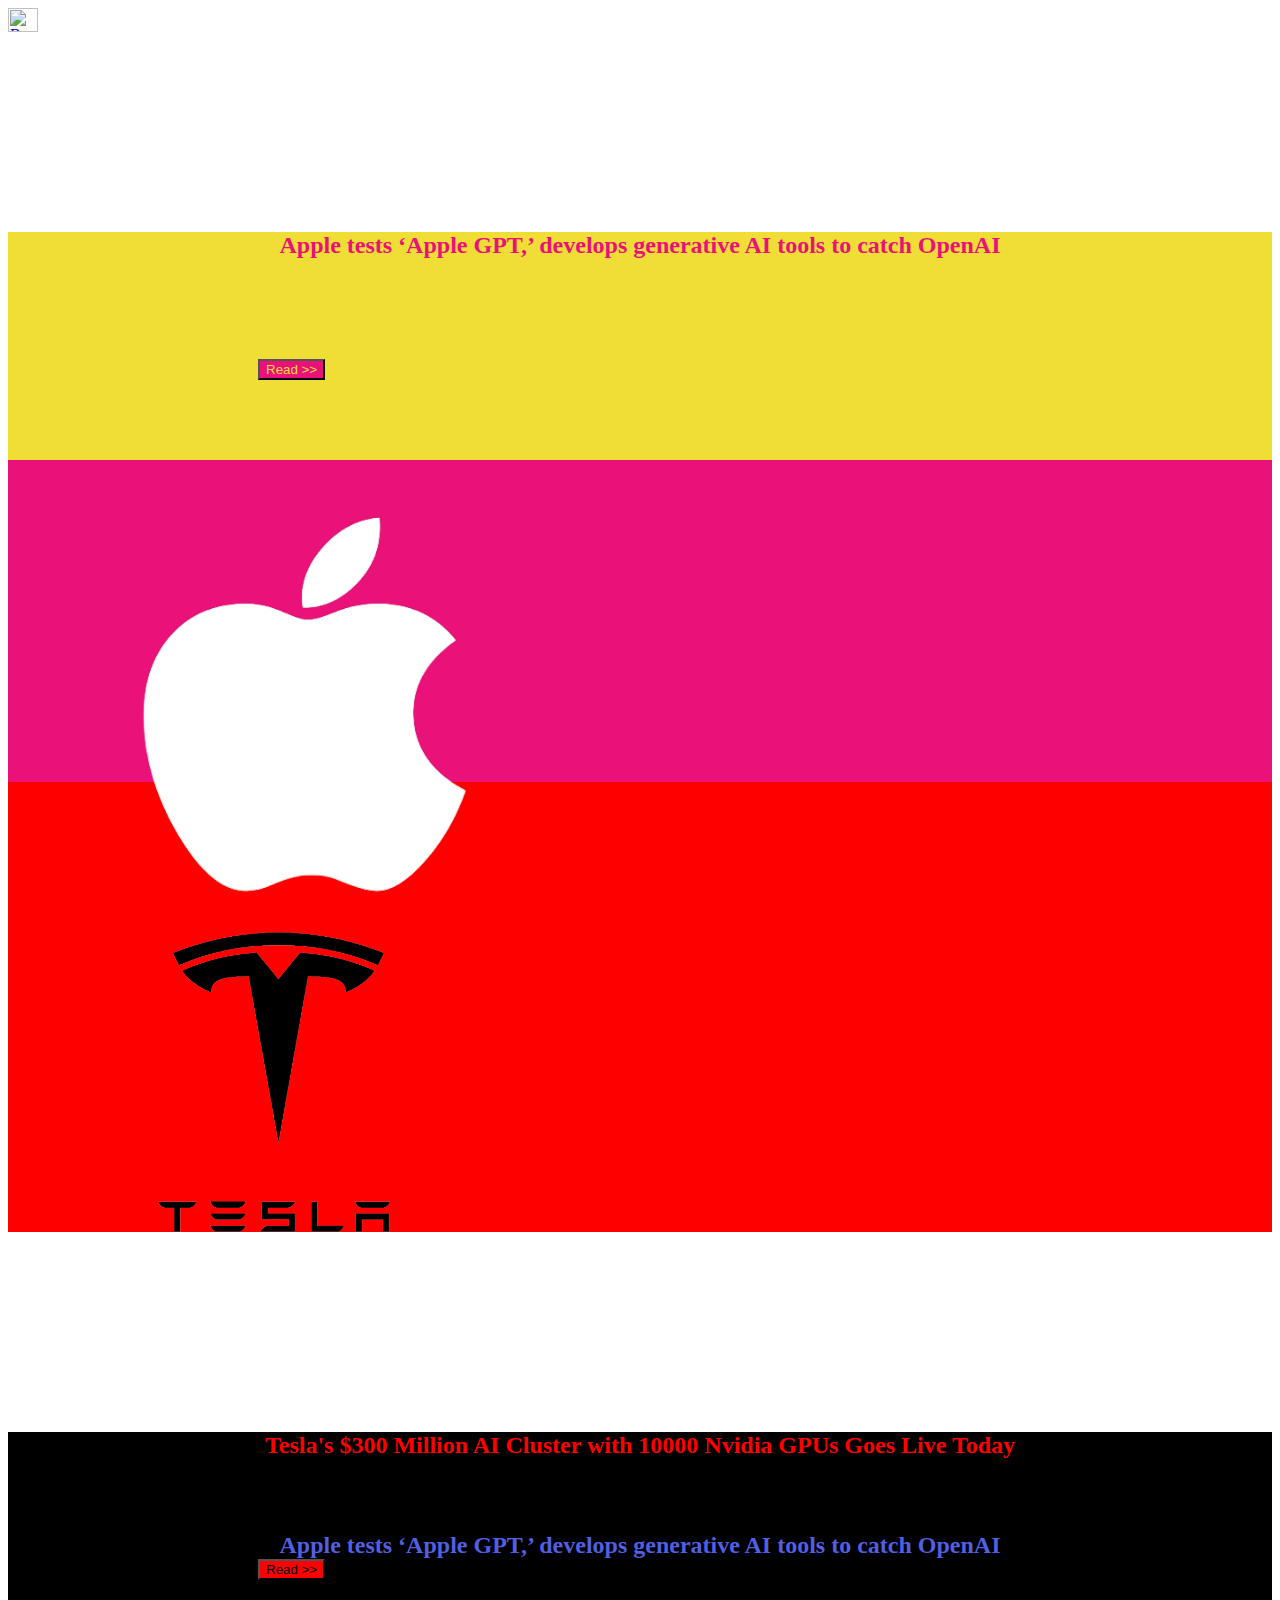
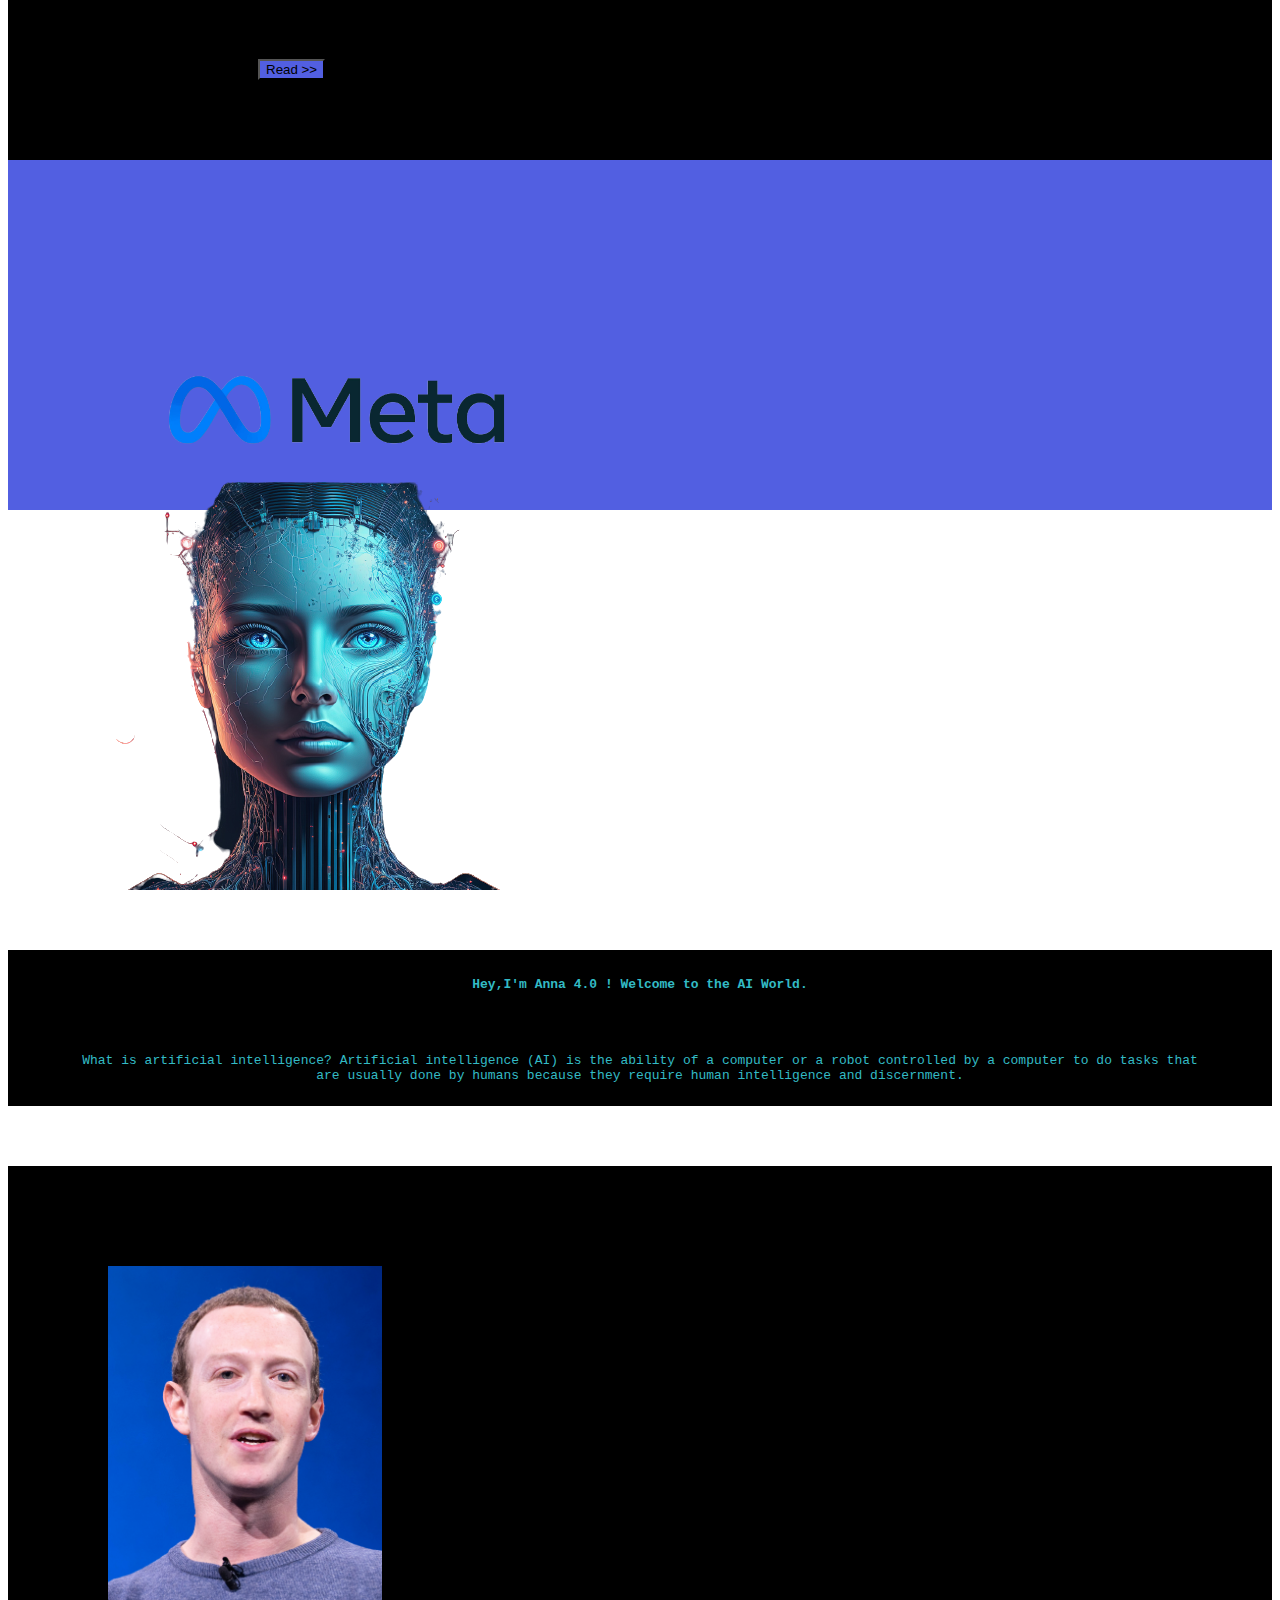
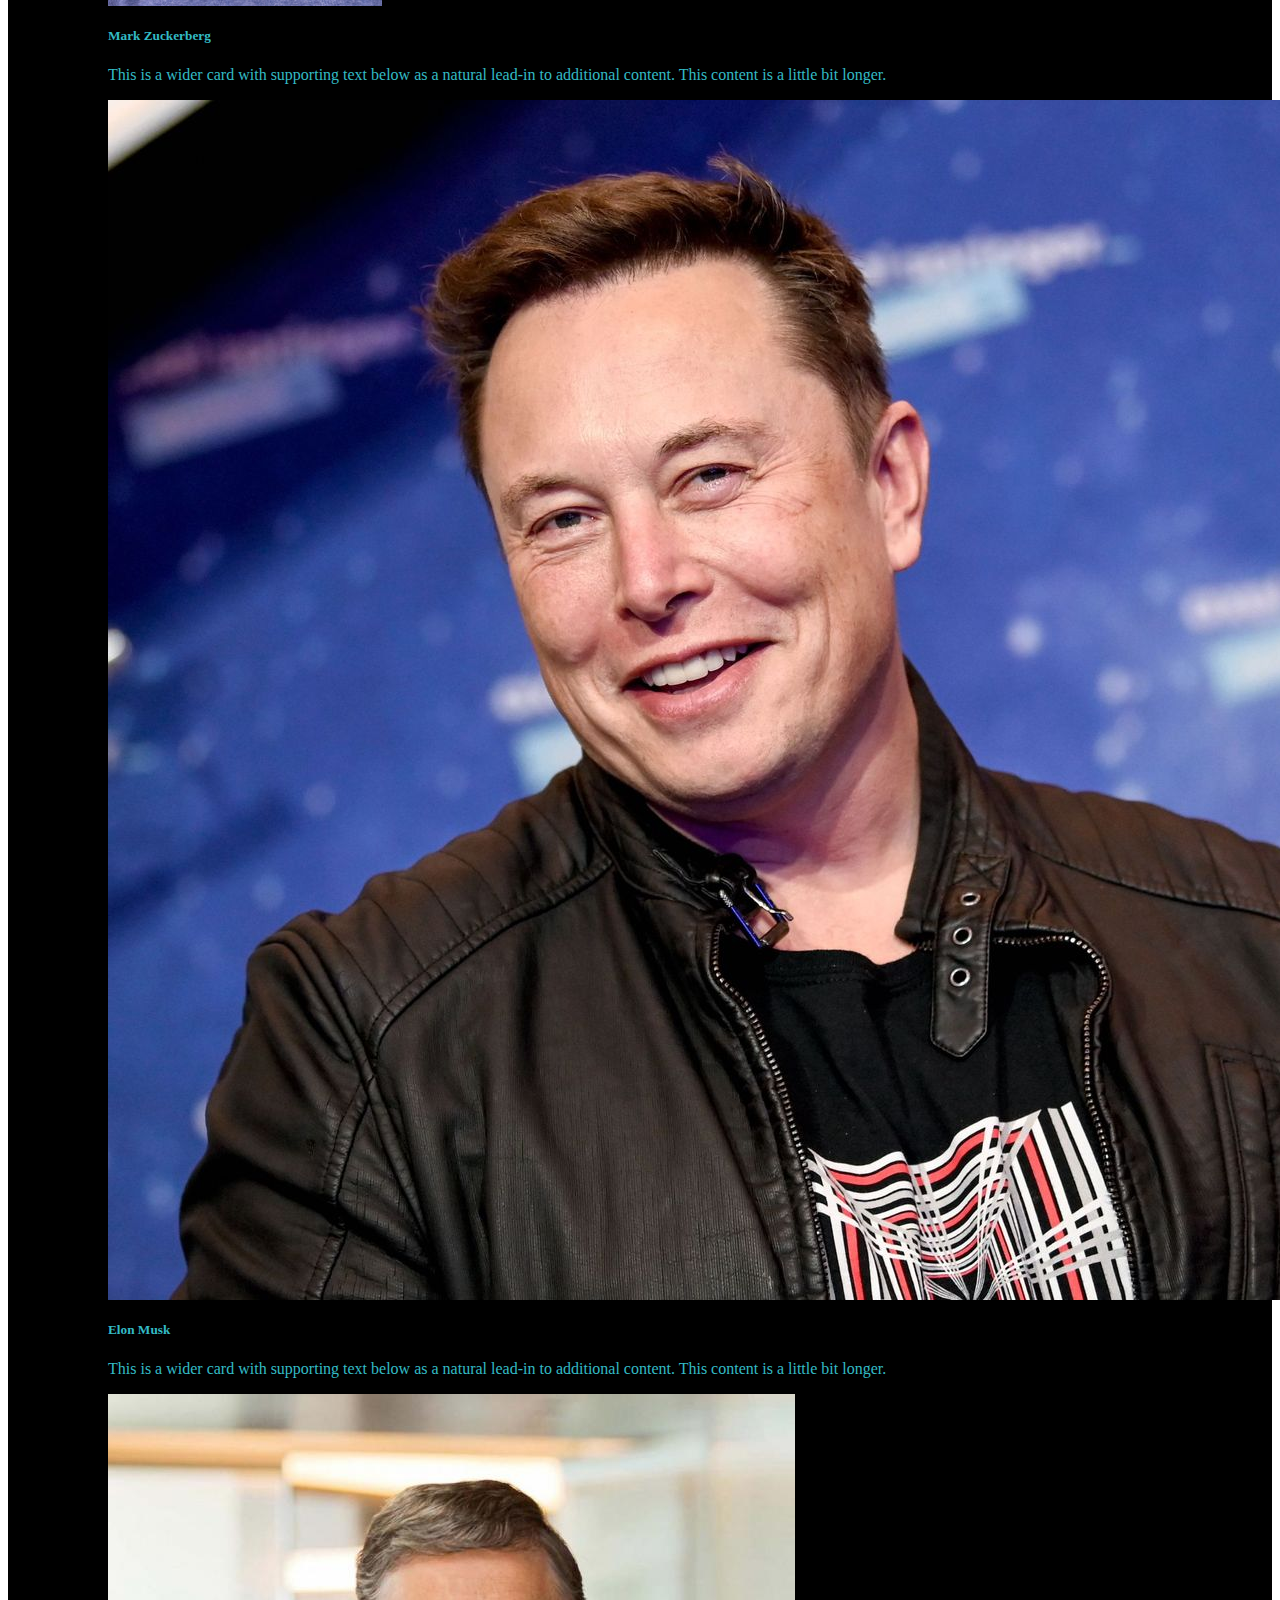
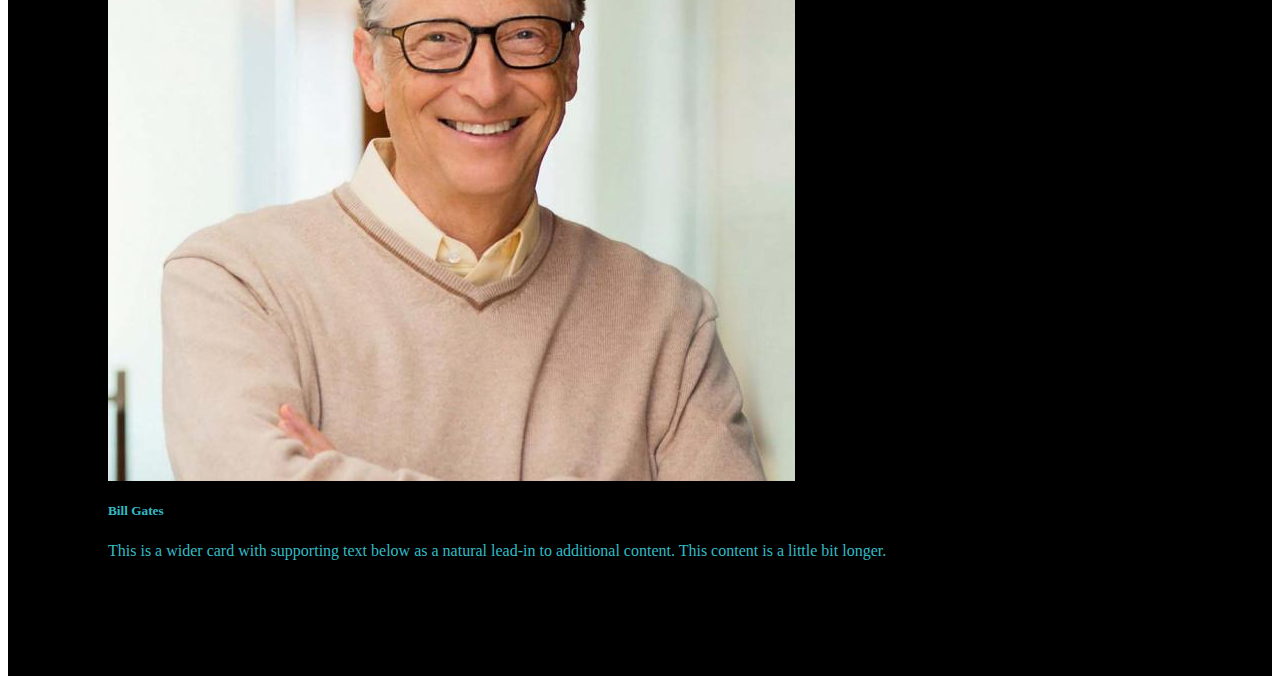
==== index.html @ 128a884c "first commit" ====
<html>
  <!-- Head Section -->
  <head>
    <meta charset="utf-8" />
    <meta name="viewport" content="width=device-width, initial-scale=1" />

    <link rel="stylesheet" href="index.css" />
    <!-- Bootstrap CDN -->
    <link
      href="https://cdn.jsdelivr.net/npm/bootstrap@5.3.1/dist/css/bootstrap.min.css"
      rel="stylesheet"
      integrity="sha384-4bw+/aepP/YC94hEpVNVgiZdgIC5+VKNBQNGCHeKRQN+PtmoHDEXuppvnDJzQIu9"
      crossorigin="anonymous"
    />

    <nav class="navbar bg-body-tertiary">
      <div class="container">
        <a class="navbar-brand" href="#">
          <img
            src="/docs/5.3/assets/brand/bootstrap-logo.svg"
            alt="Bootstrap"
            width="30"
            height="24"
          />
        </a>
      </div>
    </nav>
  </head>

  <!-- Body Section -->
  <body>
    <!-- <div class="container-fluid"> -->
    <div
      id="carouselExampleSlidesOnly"
      class="carousel slide"
      data-bs-ride="carousel"
    >
      <div class="carousel-inner">
        <div class="carousel-item active" data-bs-interval="2000">
          <div class="row main">
            <div class="col-6 main-1">
              <h2>
                Apple tests ‘Apple GPT,’ develops generative AI tools to catch
                OpenAI
              </h2>
              <button type="button" class="main-1-btn btn btn-lg">
                Read >>
              </button>
            </div>
            <div class="col-6 main-2">
              <img class="apple" src="img/apple.png" />
            </div>
          </div>
        </div>
        <div class="carousel-item" data-bs-interval="2000">
          <div class="row main">
            <div class="col-6 main2-1">
              <img class="tesla" src="img/tesla.png" />
            </div>
            <div class="col-6 main2-2">
              <h2>
                Tesla's $300 Million AI Cluster with 10000 Nvidia GPUs Goes Live
                Today
              </h2>
              <button type="button" class="main-1-btn btn btn-lg">
                Read >>
              </button>
            </div>
          </div>
        </div>

        <div class="carousel-item" data-bs-interval="2000">
          <div class="row main">
            <div class="col-6 main3-1">
              <h2>
                Apple tests ‘Apple GPT,’ develops generative AI tools to catch
                OpenAI
              </h2>
              <button type="button" class="main-1-btn btn btn-lg">
                Read >>
              </button>
            </div>
            <div class="col-6 main3-2">
              <img class="meta" src="img/meta.png" />
            </div>
          </div>
        </div>
      </div>
    </div>
    <!-- </div> -->

    <section class="sec2">
      <div class="row">
        <div class="col-6">
          <img src="img/ai.png" />
        </div>
        <div style="background-color: black; color: #33bbc5" class="col-6">
          <div class="sec-2-lines">
            <h4>Hey,I'm Anna 4.0 ! Welcome to the AI World.</h4>
            <br /><br />
            <p>
              What is artificial intelligence? Artificial intelligence (AI) is
              the ability of a computer or a robot controlled by a computer to
              do tasks that are usually done by humans because they require
              human intelligence and discernment.
            </p>
          </div>
        </div>
      </div>
    </section>

    <section class="sec3">
      <div class="row row-cols-1 row-cols-md-3 g-4">
        <div class="col">
          <div
            style="background-color: black; color: #33bbc5"
            class="card h-100"
          >
            <img
              height="340px"
              src="img/mark.jpg"
              class="card-img-top"
              alt="..."
            />
            <div class="card-body">
              <h5 class="card-title">Mark Zuckerberg</h5>
              <p class="card-text">
                This is a wider card with supporting text below as a natural
                lead-in to additional content. This content is a little bit
                longer.
              </p>
            </div>
          </div>
        </div>
        <div class="col">
          <div
            style="background-color: black; color: #33bbc5"
            class="card h-100"
          >
            <img src="img/elon.jpg" class="card-img-top" alt="..." />
            <div class="card-body">
              <h5 class="card-title">Elon Musk</h5>
              <p class="card-text">
                This is a wider card with supporting text below as a natural
                lead-in to additional content. This content is a little bit
                longer.
              </p>
            </div>
          </div>
        </div>
        <div class="col">
          <div
            style="background-color: black; color: #33bbc5"
            class="card h-100"
          >
            <img src="img/bill.jpg" class="card-img-top" alt="..." />
            <div class="card-body">
              <h5 class="card-title">Bill Gates</h5>
              <p class="card-text">
                This is a wider card with supporting text below as a natural
                lead-in to additional content. This content is a little bit
                longer.
              </p>
            </div>
          </div>
        </div>
      </div>
    </section>

    <!-- Bootstrap CDN -->
    <script
      src="https://cdn.jsdelivr.net/npm/bootstrap@5.3.1/dist/js/bootstrap.bundle.min.js"
      integrity="sha384-HwwvtgBNo3bZJJLYd8oVXjrBZt8cqVSpeBNS5n7C8IVInixGAoxmnlMuBnhbgrkm"
      crossorigin="anonymous"
    ></script>
  </body>
</html>
---- index.css ----
.main {
  height: 550px;
}
.main-1 {
  background-color: #f0de36;
  color: #ea1179;
}
.main-1 h2 {
  text-align: center;
  margin-top: 200px;
}

.main-2 {
  background-color: #ea1179;
}
.apple {
  height: 400px;
  margin-left: 50px;
  margin-top: 50px;
}
.main-1 button {
  margin: 80px 250px;
  background-color: #ea1179;
  color: #f0de36;
}

.main2-1 {
  background-color: #fe0000;
}
.main2-2 h2 {
  text-align: center;
  margin-top: 200px;
  color: #fe0000;
}

.main2-2 {
  background-color: #000000;
}
.tesla {
  height: 300px;
  margin-left: 150px;
  margin-top: 150px;
}
.main2-2 button {
  margin: 80px 250px;
  background-color: #fe0000;
  color: #000000;
}

/* carousel 3 */

.main3-1 {
  background-color: #000000;
}
.main3-1 h2 {
  text-align: center;
  margin-top: 200px;
  color: #525fe1;
}

.main3-2 {
  background-color: #525fe1;
}
.meta {
  height: 200px;
  margin-left: 150px;
  margin-top: 150px;
}
.main3-1 button {
  margin: 80px 250px;
  background-color: #525fe1;
  color: #000000;
}
.sec-2-lines {
  font-size: 502x;
  margin: 60px;
  padding: 10px;
  text-align: center;
  font-family: monospace;
}

.sec3 {
  background-color: black;

  padding: 100px;
}
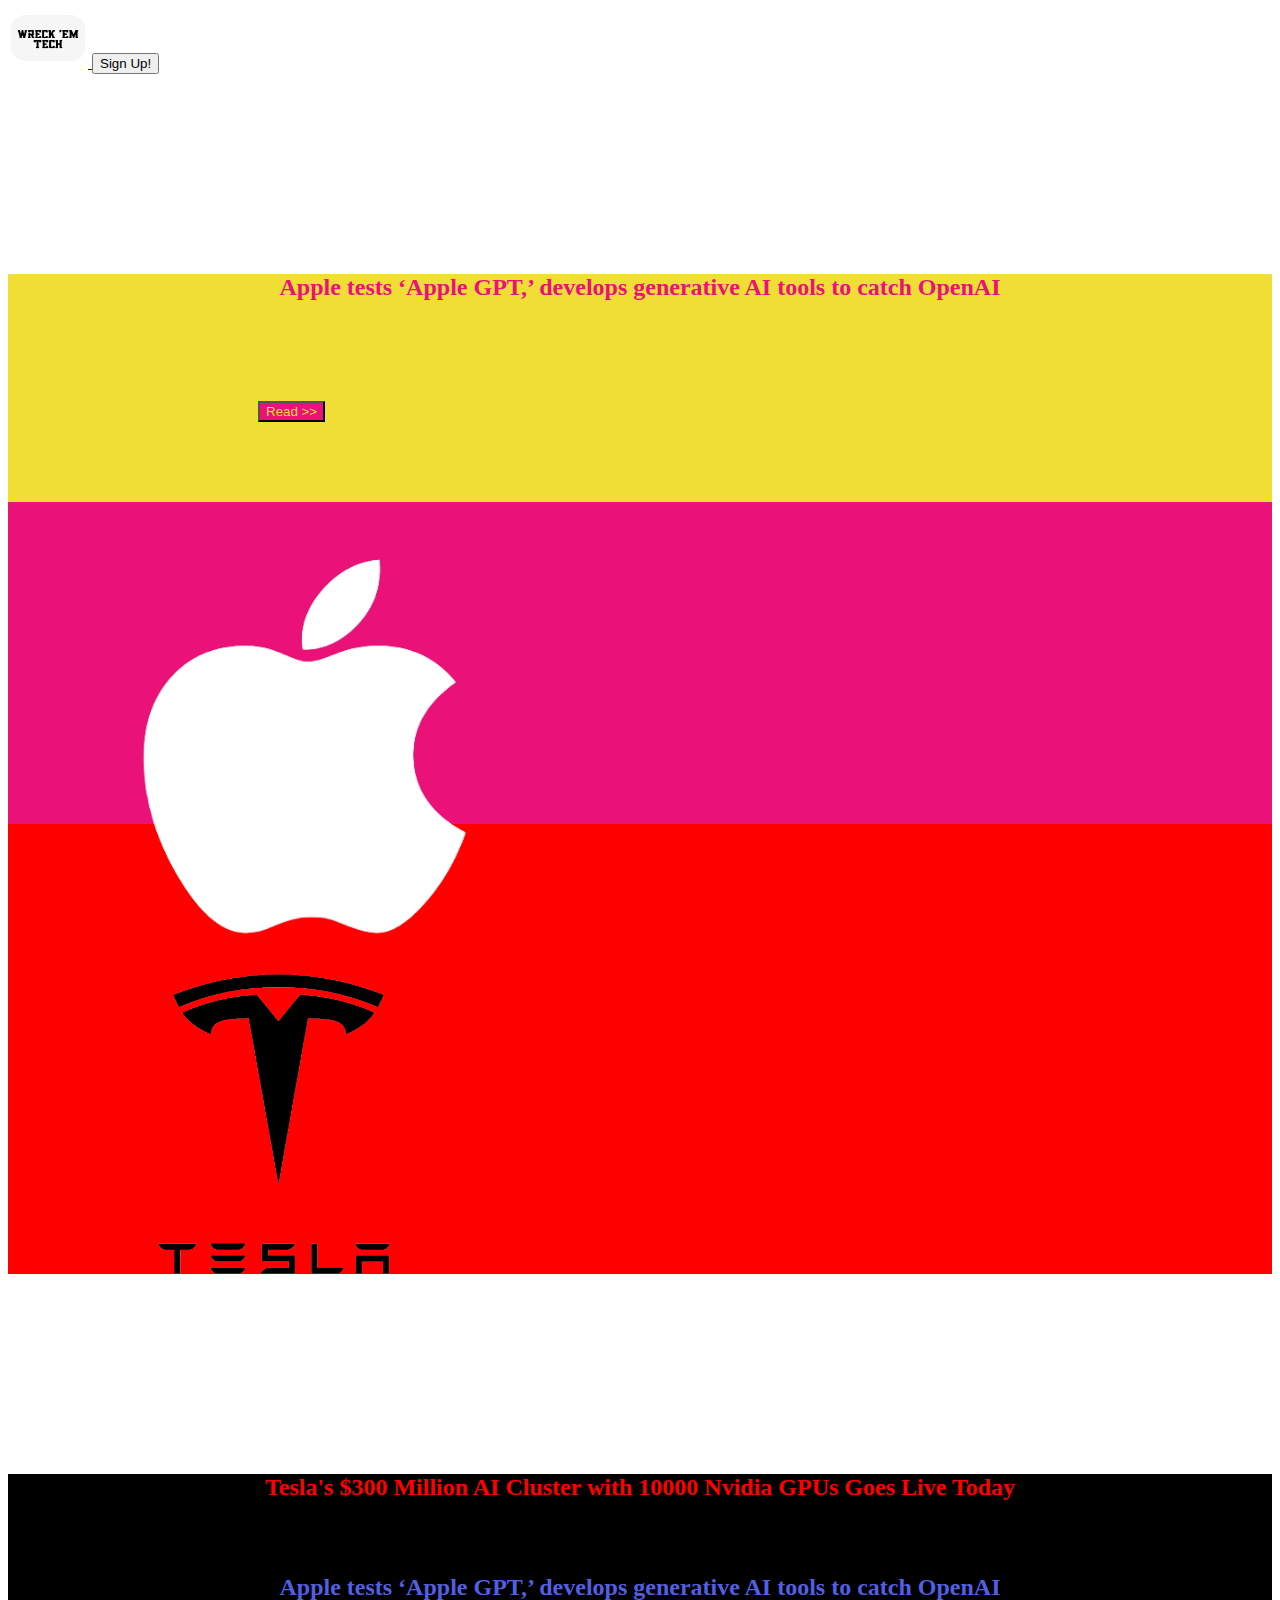
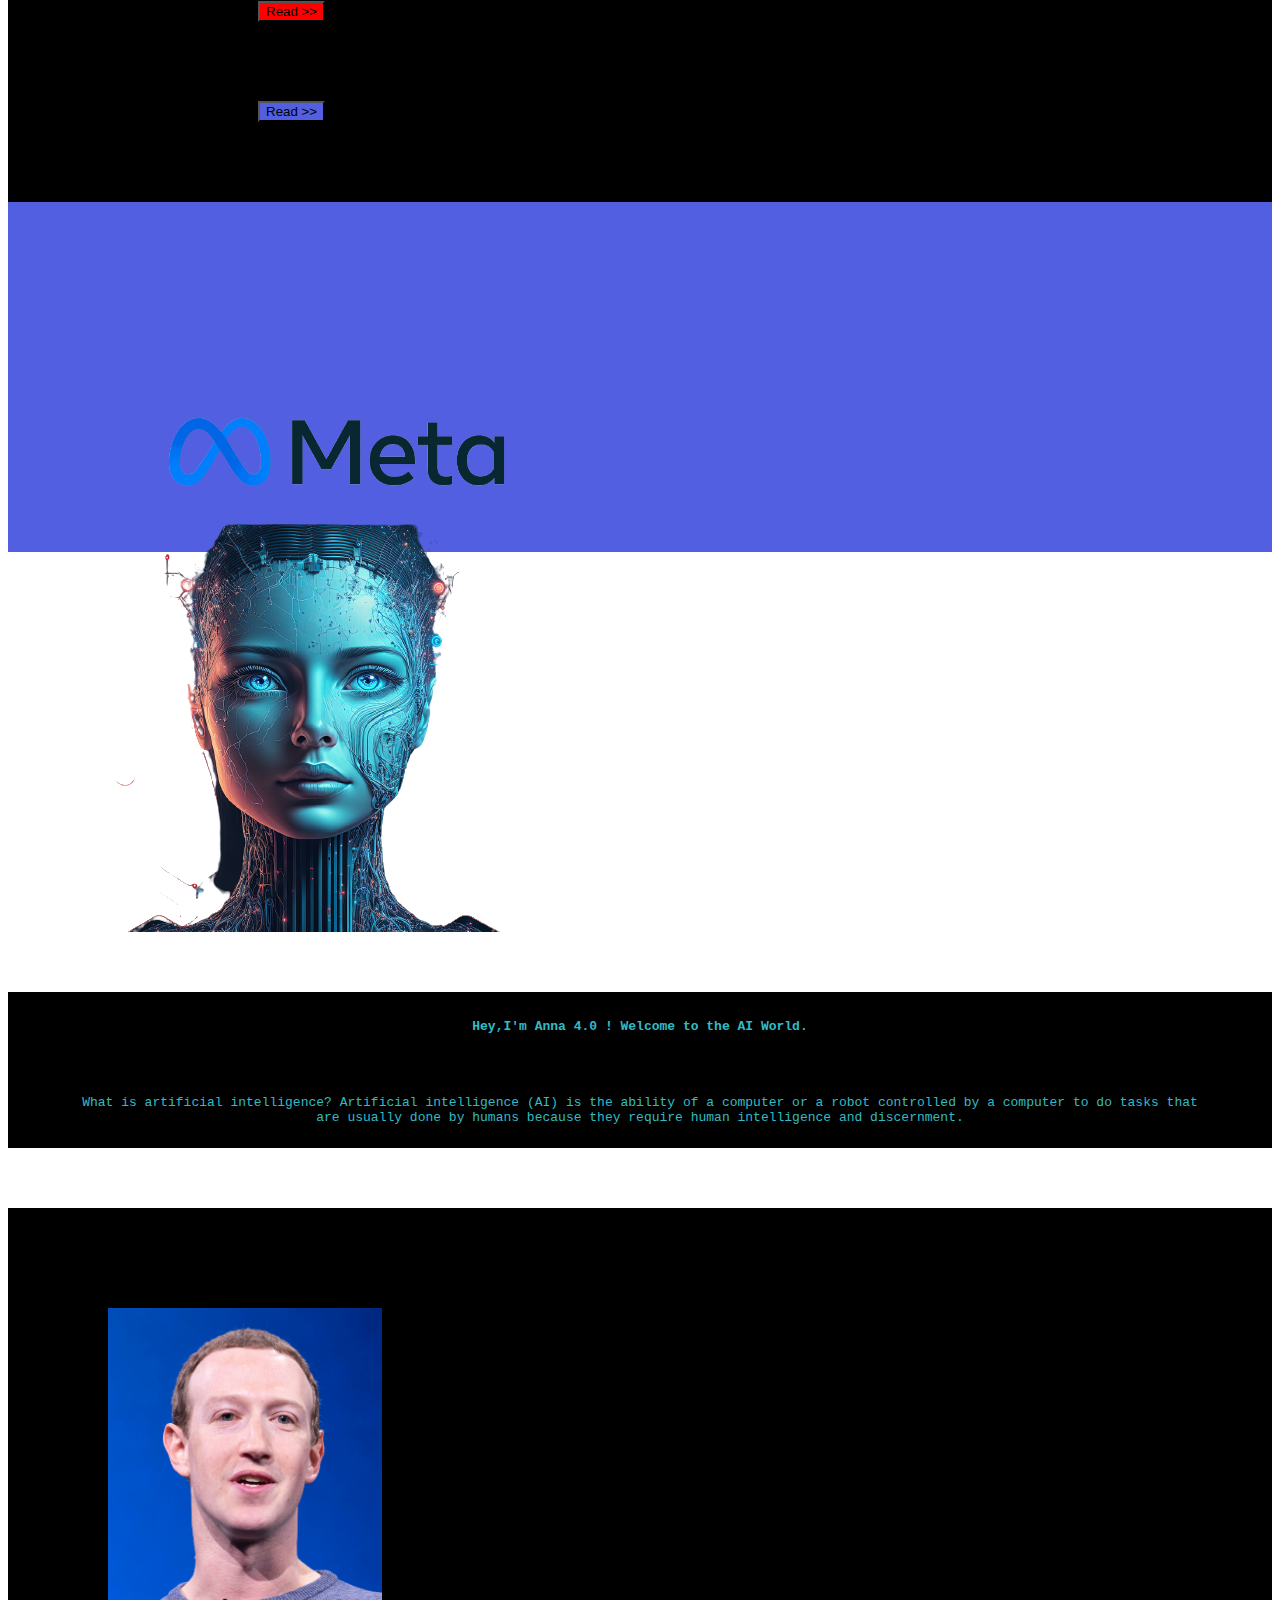
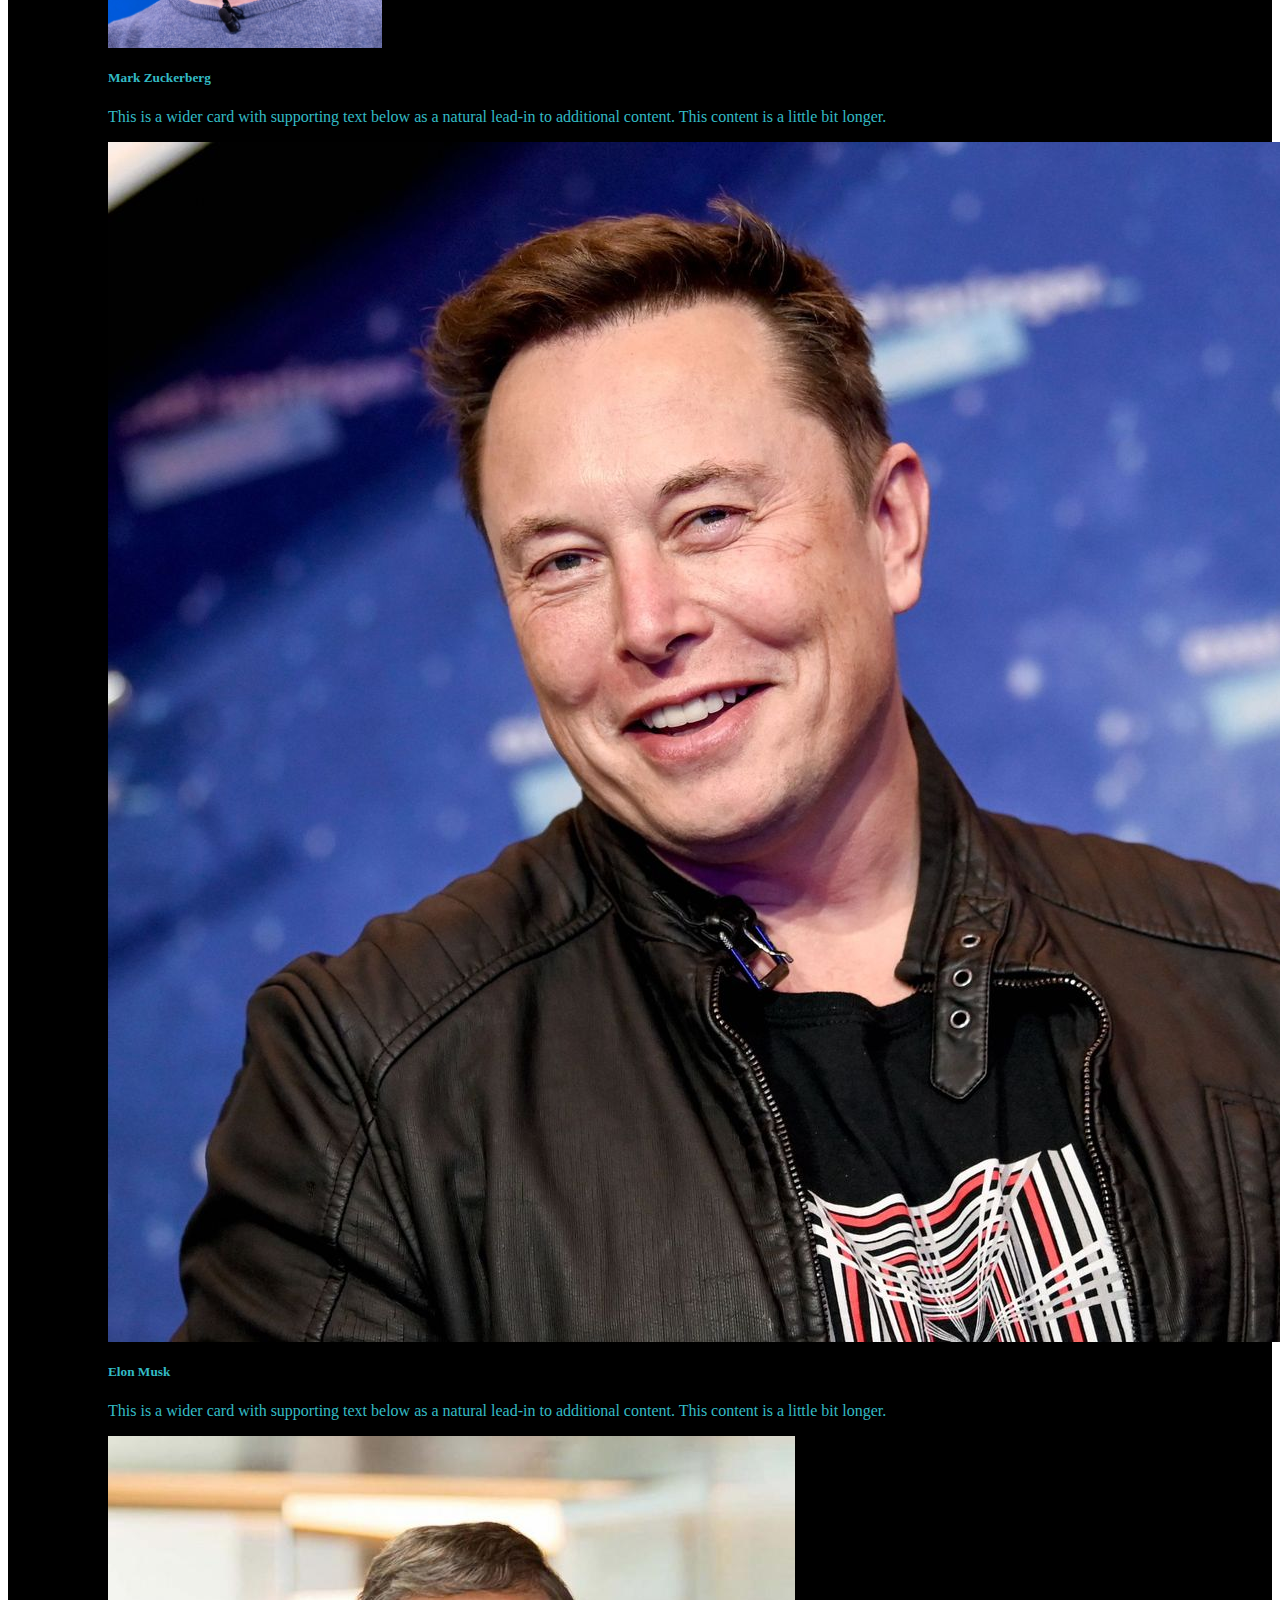
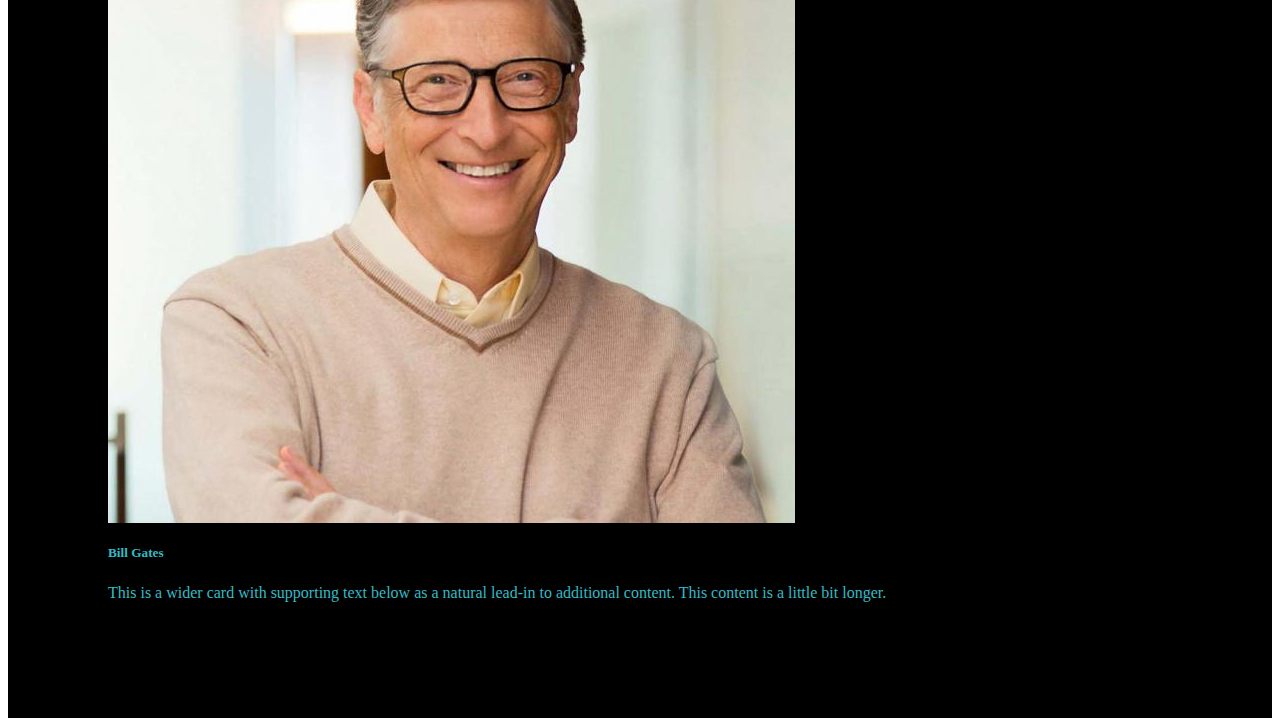
==== commit 0a986acb: "logo added" ====
--- a/index.html
+++ b/index.html
@@ -16,13 +16,9 @@
     <nav class="navbar bg-body-tertiary">
       <div class="container">
         <a class="navbar-brand" href="#">
-          <img
-            src="/docs/5.3/assets/brand/bootstrap-logo.svg"
-            alt="Bootstrap"
-            width="30"
-            height="24"
-          />
+          <img src="img/logo.png" alt="Bootstrap" width="80px" height="60px" />
         </a>
+        <button type="button" class="btn btn-outline-dark"">Sign Up!</button>
       </div>
     </nav>
   </head>
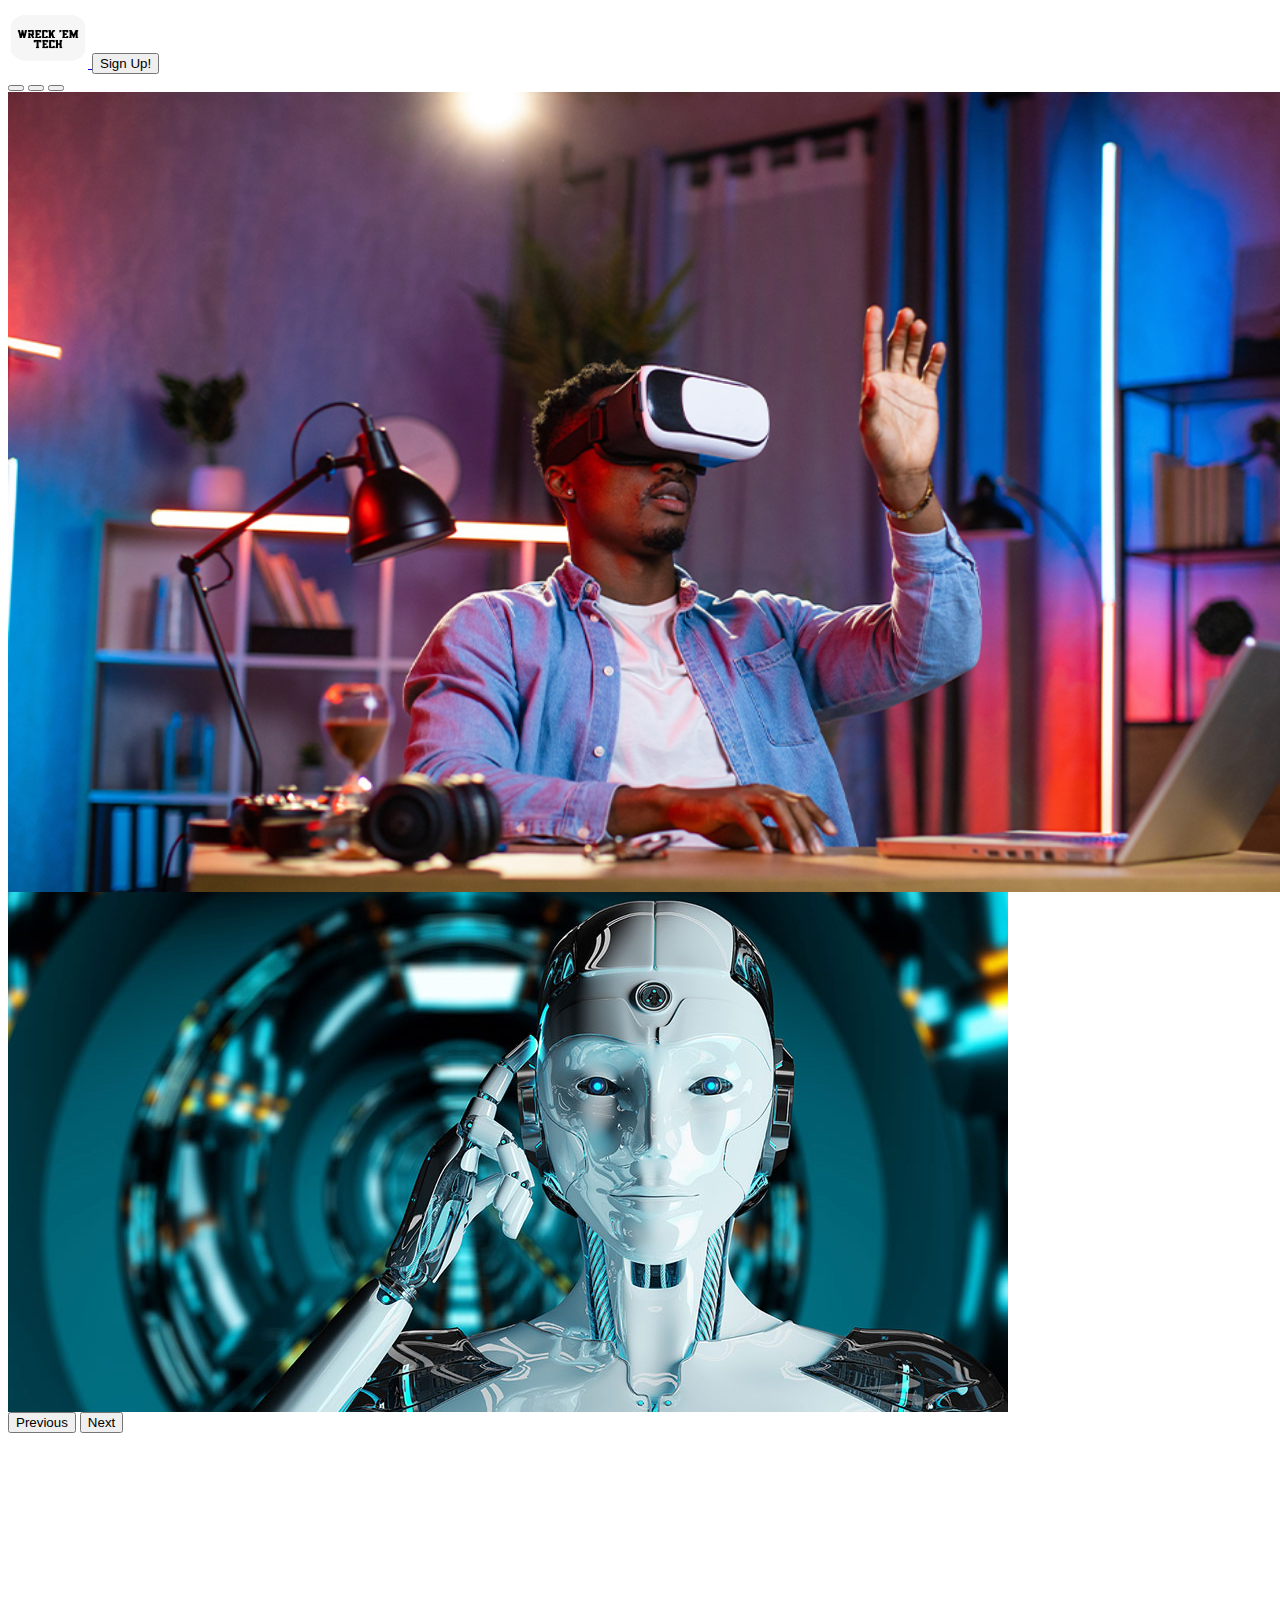
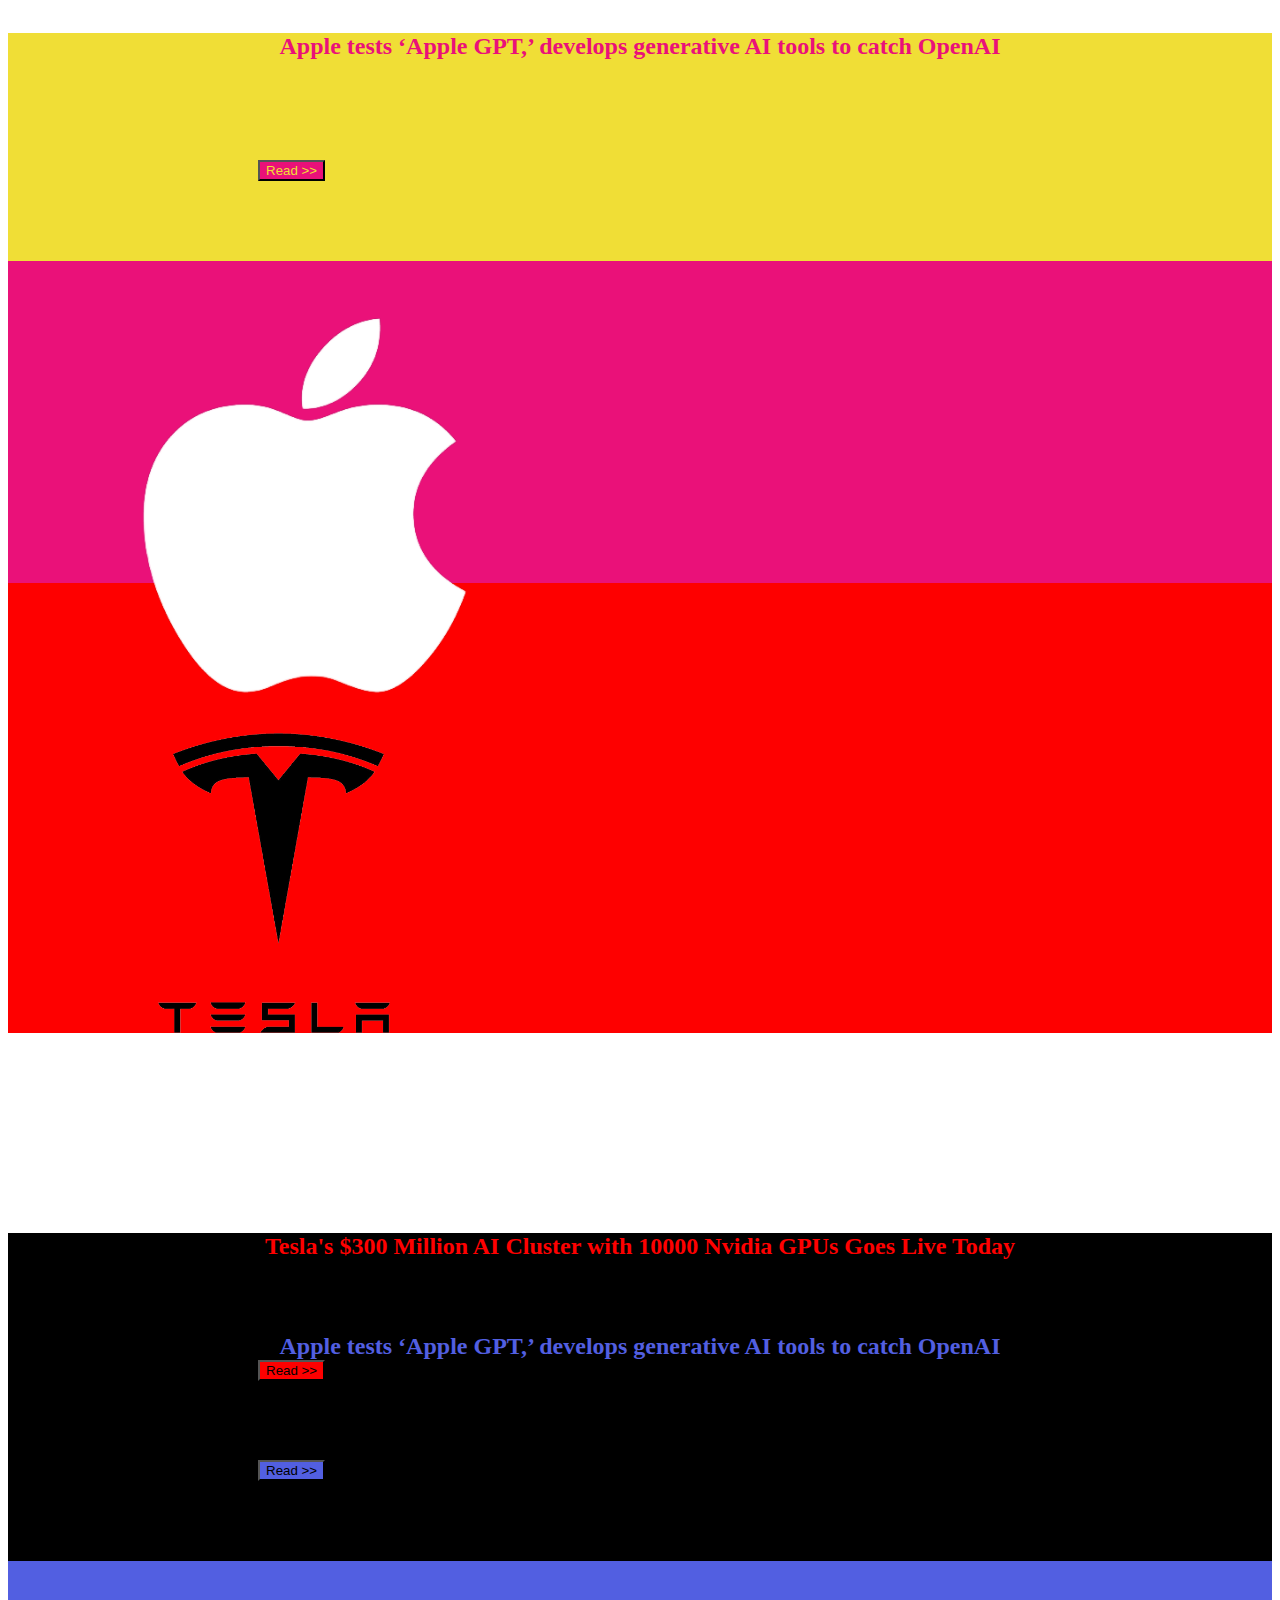
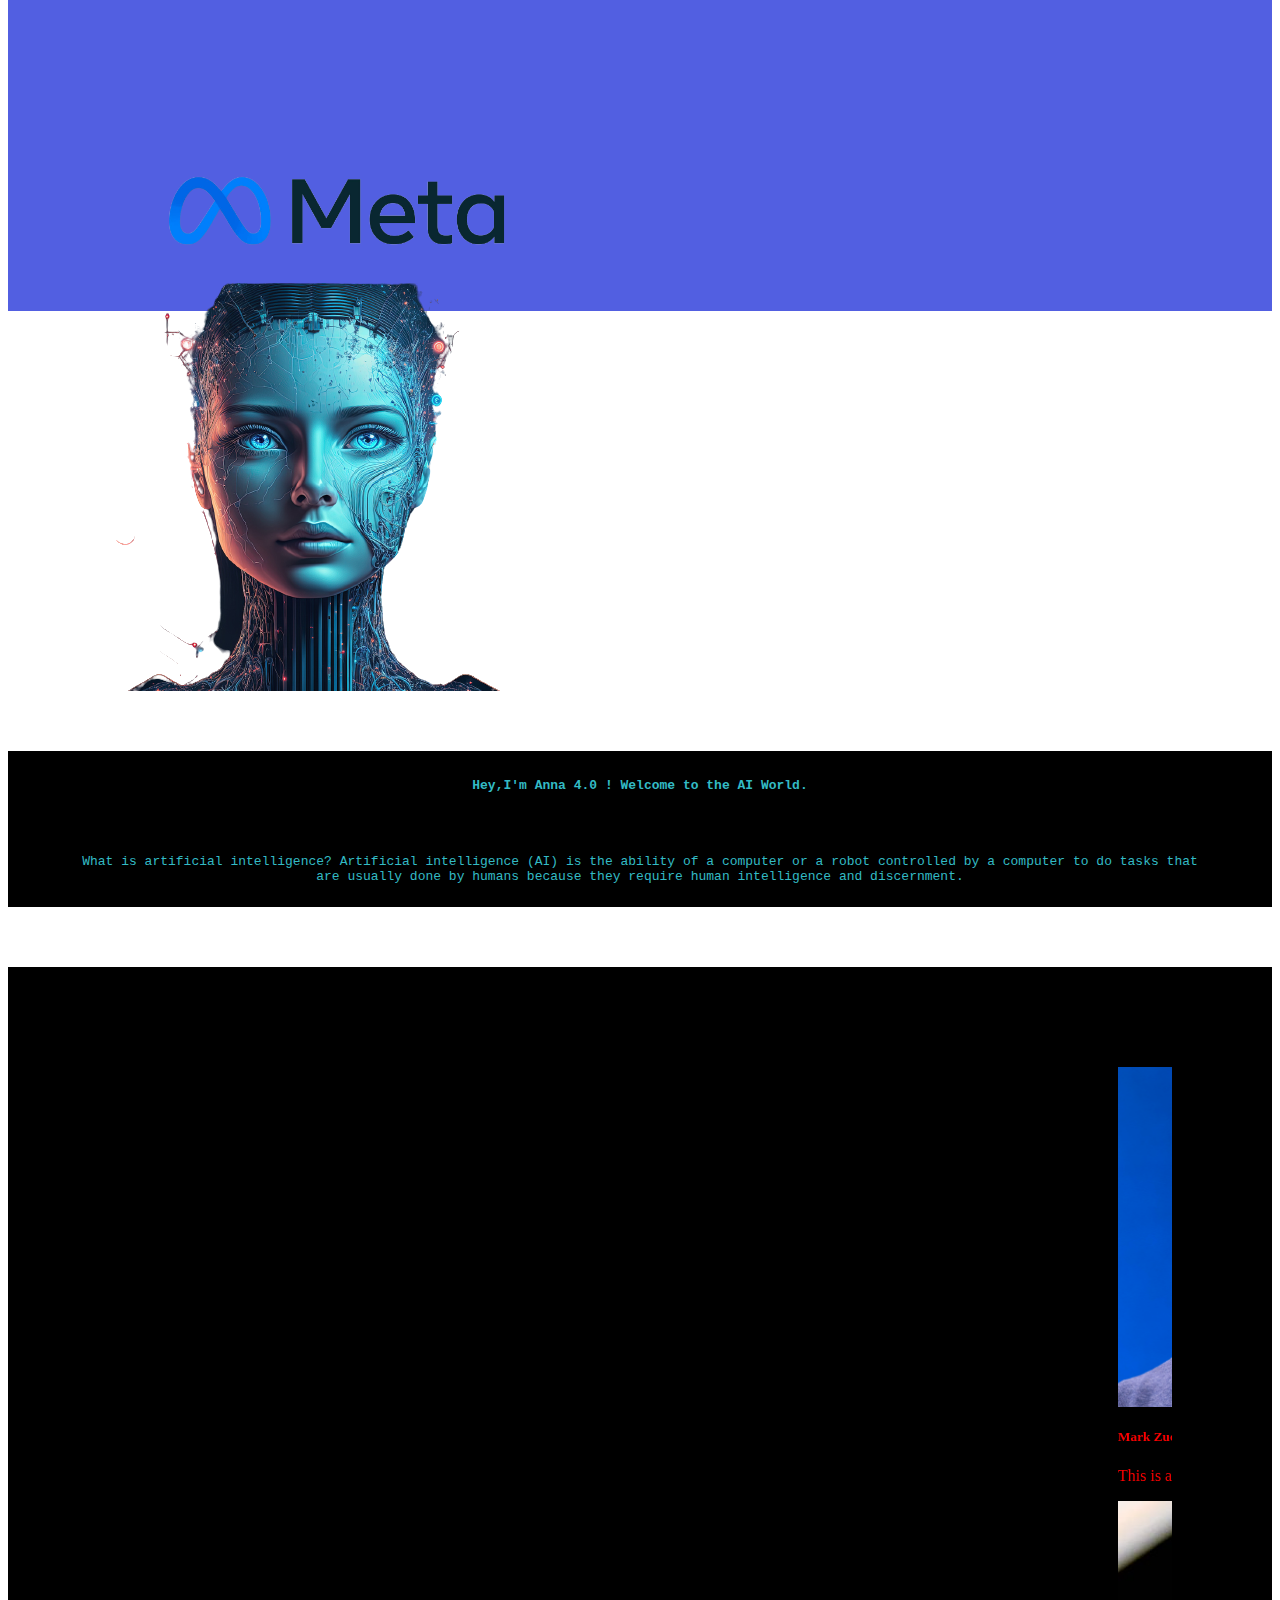
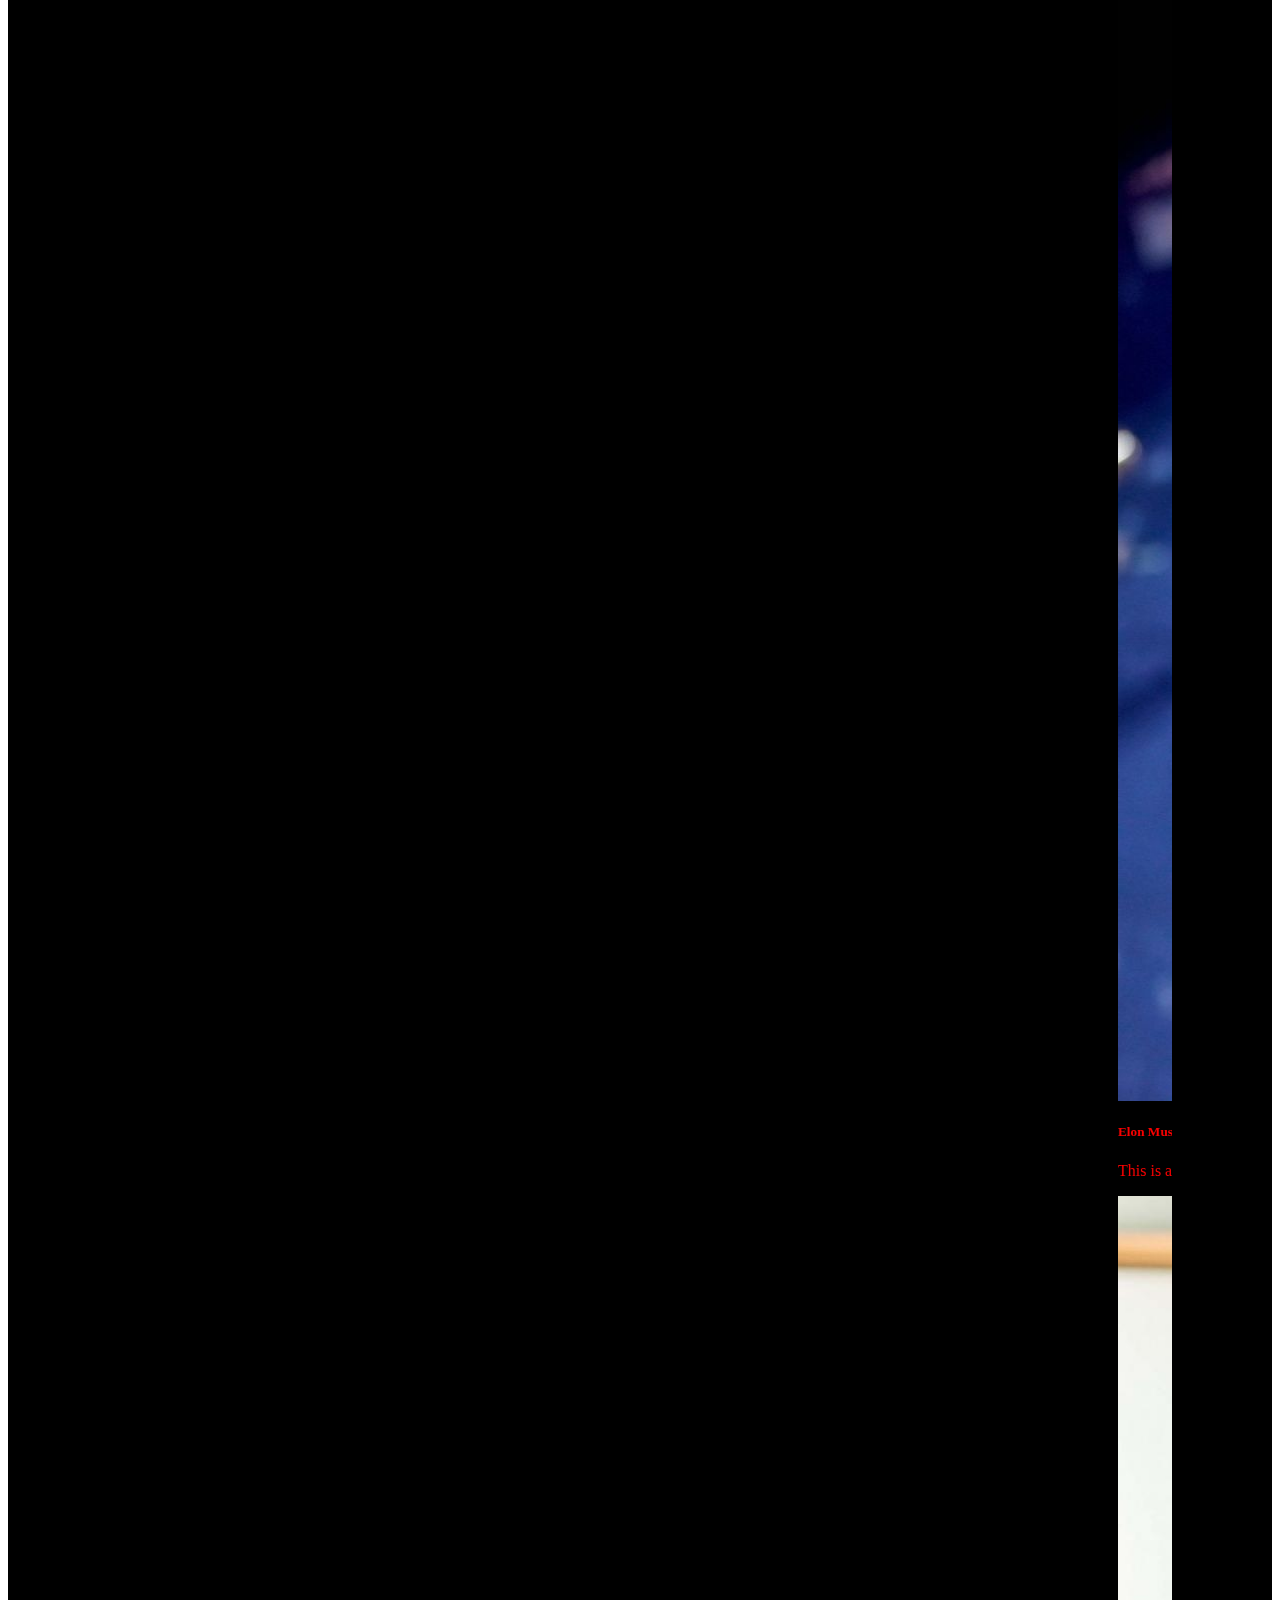
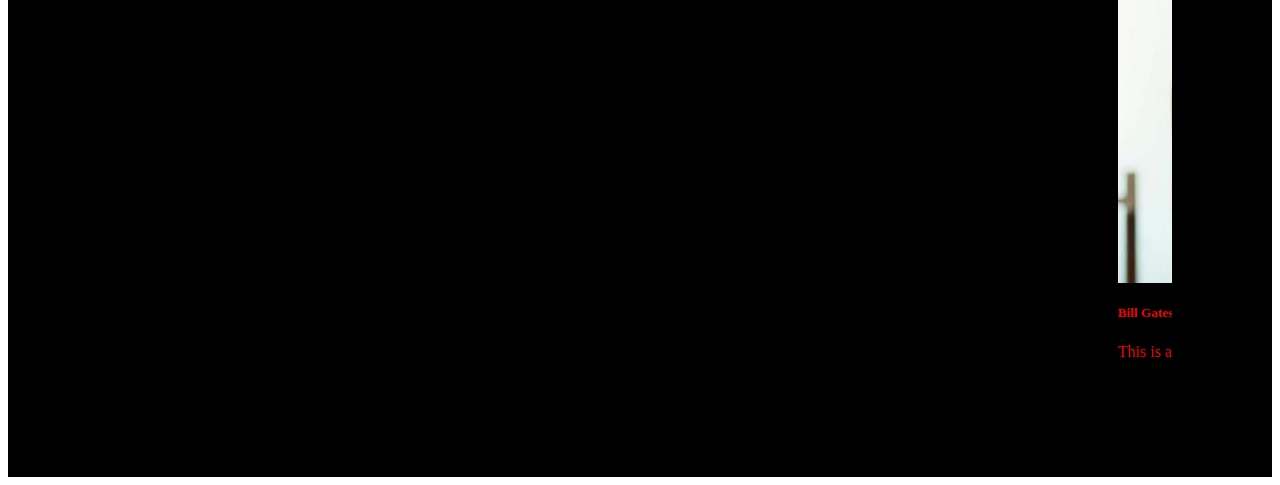
==== commit 42b475d2: "home" ====
--- a/index.html
+++ b/index.html
@@ -25,14 +25,40 @@
 
   <!-- Body Section -->
   <body>
-    <!-- <div class="container-fluid"> -->
+  
+    <div id="carouselExampleIndicators" class="carousel slide">
+        <div class="carousel-indicators">
+          <button type="button" data-bs-target="#carouselExampleIndicators" data-bs-slide-to="0" class="active" aria-current="true" aria-label="Slide 1"></button>
+          <button type="button" data-bs-target="#carouselExampleIndicators" data-bs-slide-to="1" aria-label="Slide 2"></button>
+          <button type="button" data-bs-target="#carouselExampleIndicators" data-bs-slide-to="2" aria-label="Slide 3"></button>
+        </div>
+        <div class="carousel-inner">
+          <div class="carousel-item active">
+            <img src="img/vrog.jpg" height="800px" class="d-block w-100" alt="...">
+          </div>
+          <div class="carousel-item">
+            <img src="img/rob2.jpg" class="d-block w-100" alt="...">
+          </div>
+          
+        </div>
+        <button class="carousel-control-prev" type="button" data-bs-target="#carouselExampleIndicators" data-bs-slide="prev">
+          <span class="carousel-control-prev-icon" aria-hidden="true"></span>
+          <span class="visually-hidden">Previous</span>
+        </button>
+        <button class="carousel-control-next" type="button" data-bs-target="#carouselExampleIndicators" data-bs-slide="next">
+          <span class="carousel-control-next-icon" aria-hidden="true"></span>
+          <span class="visually-hidden">Next</span>
+        </button>
+      </div>
+
+
     <div
       id="carouselExampleSlidesOnly"
       class="carousel slide"
       data-bs-ride="carousel"
     >
       <div class="carousel-inner">
-        <div class="carousel-item active" data-bs-interval="2000">
+        <div class="carousel-item " data-bs-interval="2000">
           <div class="row main">
             <div class="col-6 main-1">
               <h2>
@@ -65,7 +91,7 @@
           </div>
         </div>
 
-        <div class="carousel-item" data-bs-interval="2000">
+        <div class="carousel-item active" data-bs-interval="2000">
           <div class="row main">
             <div class="col-6 main3-1">
               <h2>
@@ -106,10 +132,12 @@
     </section>
 
     <section class="sec3">
+        <marquee>
       <div class="row row-cols-1 row-cols-md-3 g-4">
+     
         <div class="col">
           <div
-            style="background-color: black; color: #33bbc5"
+            style="background-color: black; color: #fe0000"
             class="card h-100"
           >
             <img
@@ -130,7 +158,7 @@
         </div>
         <div class="col">
           <div
-            style="background-color: black; color: #33bbc5"
+            style="background-color: black; color: #fe0000"
             class="card h-100"
           >
             <img src="img/elon.jpg" class="card-img-top" alt="..." />
@@ -146,7 +174,7 @@
         </div>
         <div class="col">
           <div
-            style="background-color: black; color: #33bbc5"
+            style="background-color: black; color: #fe0000"
             class="card h-100"
           >
             <img src="img/bill.jpg" class="card-img-top" alt="..." />
@@ -159,8 +187,20 @@
               </p>
             </div>
           </div>
-        </div>
-      </div>
+       
+        </div>
+    
+      </div>
+    </marquee>
+    </section>
+
+
+    <section class="mid">
+
+      <div class="row">
+
+      </div>  
+
     </section>
 
     <!-- Bootstrap CDN -->
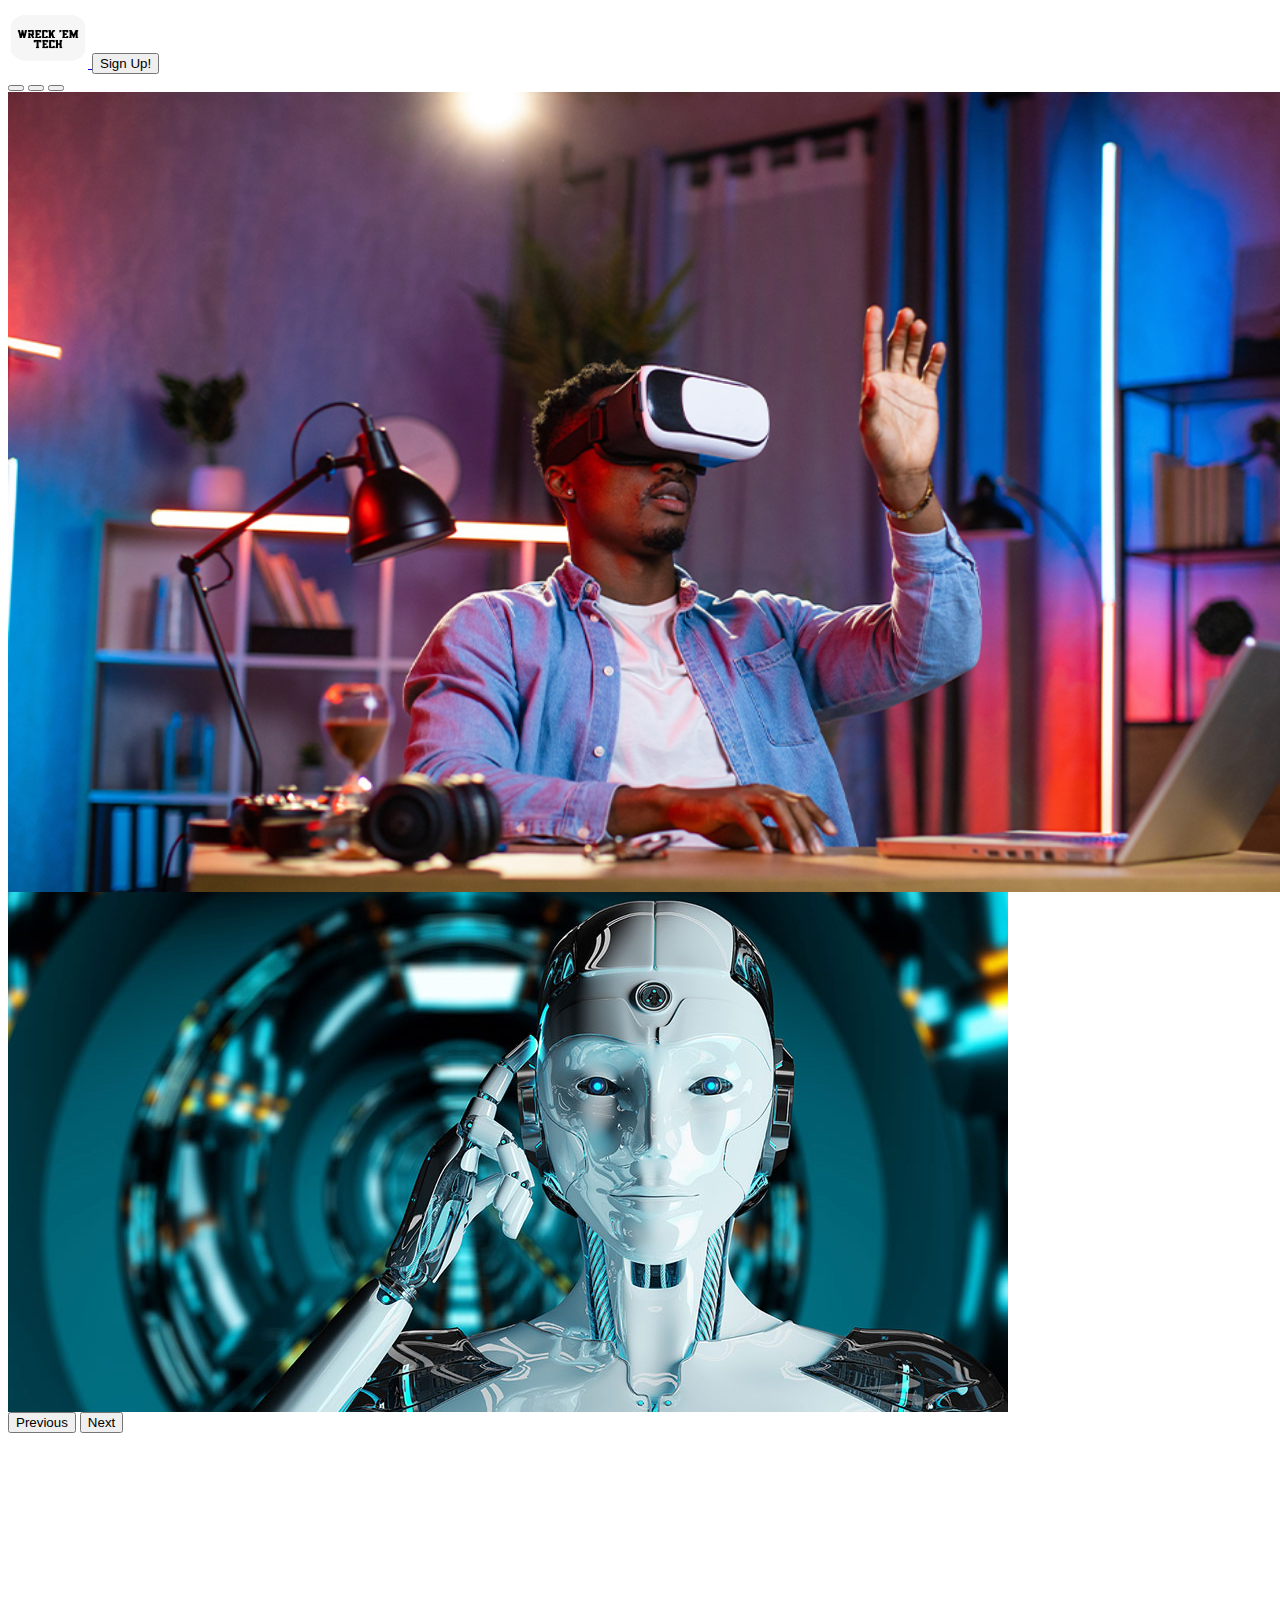
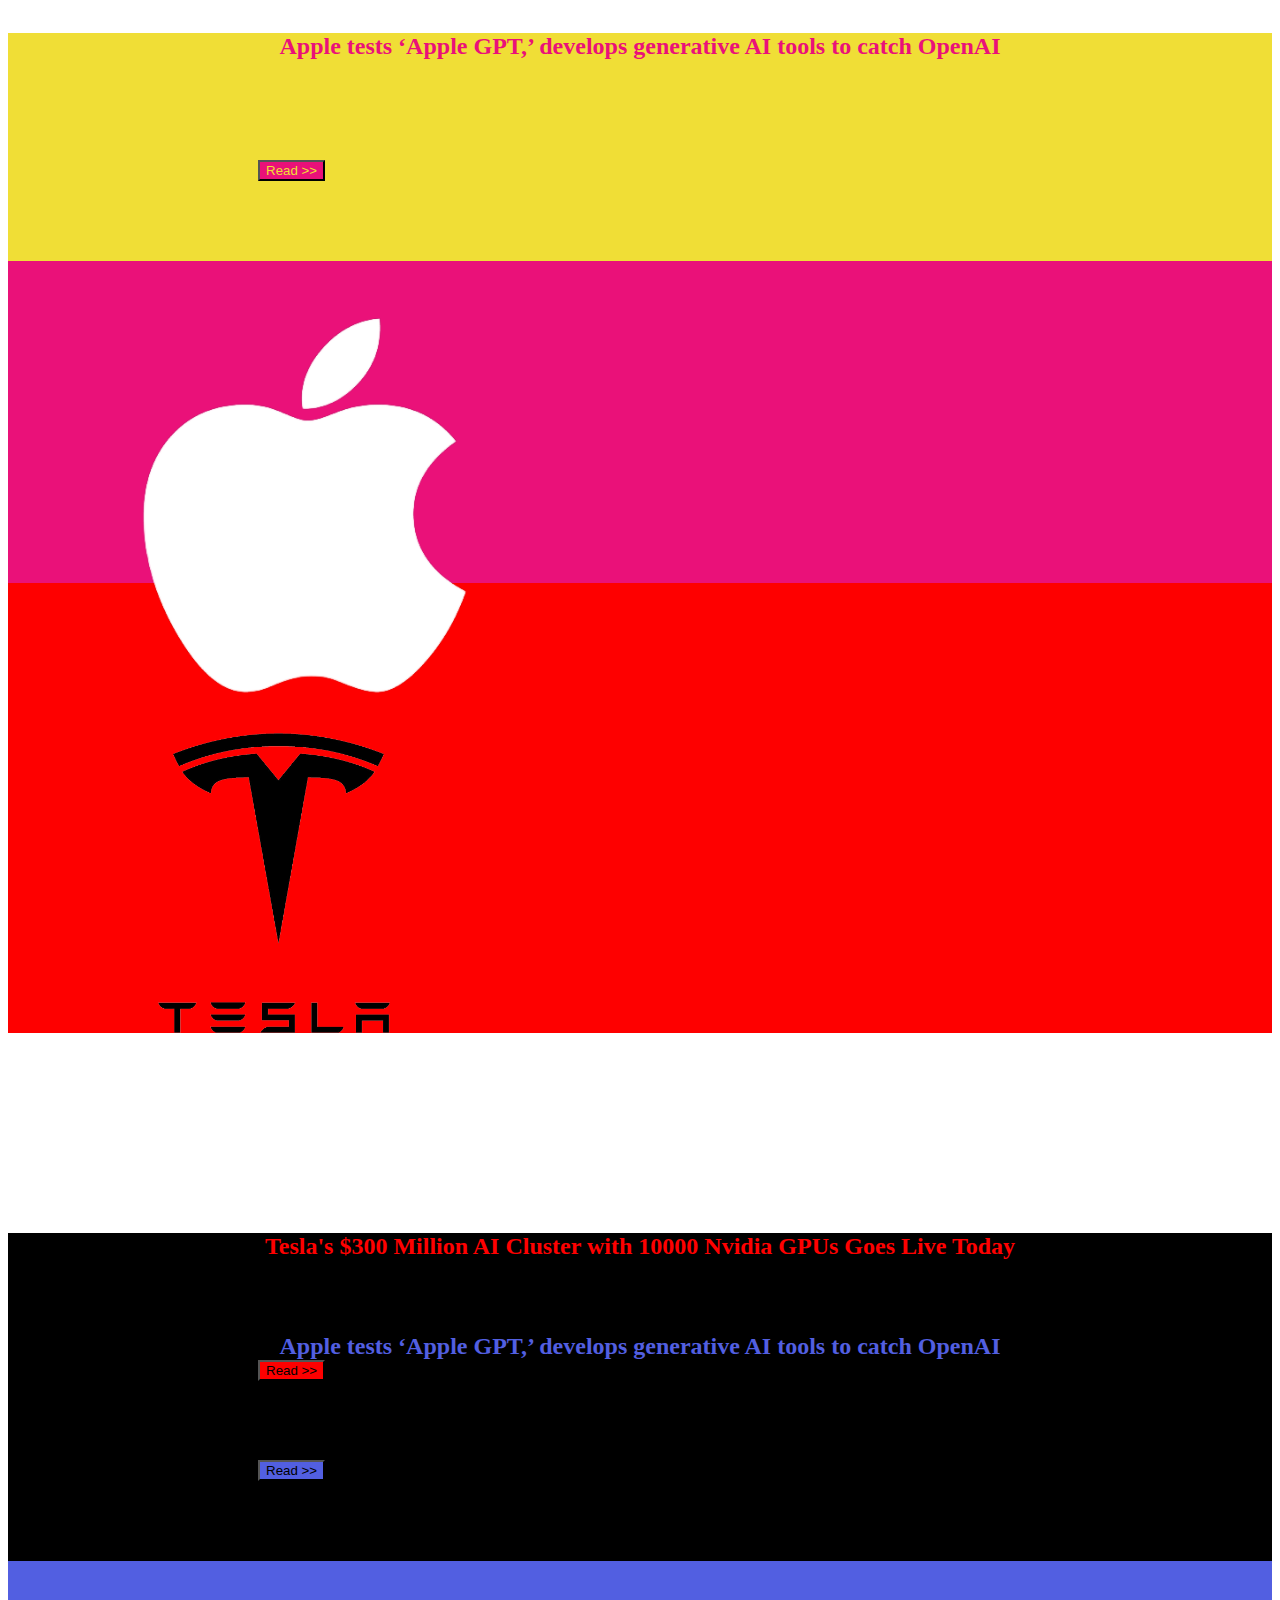
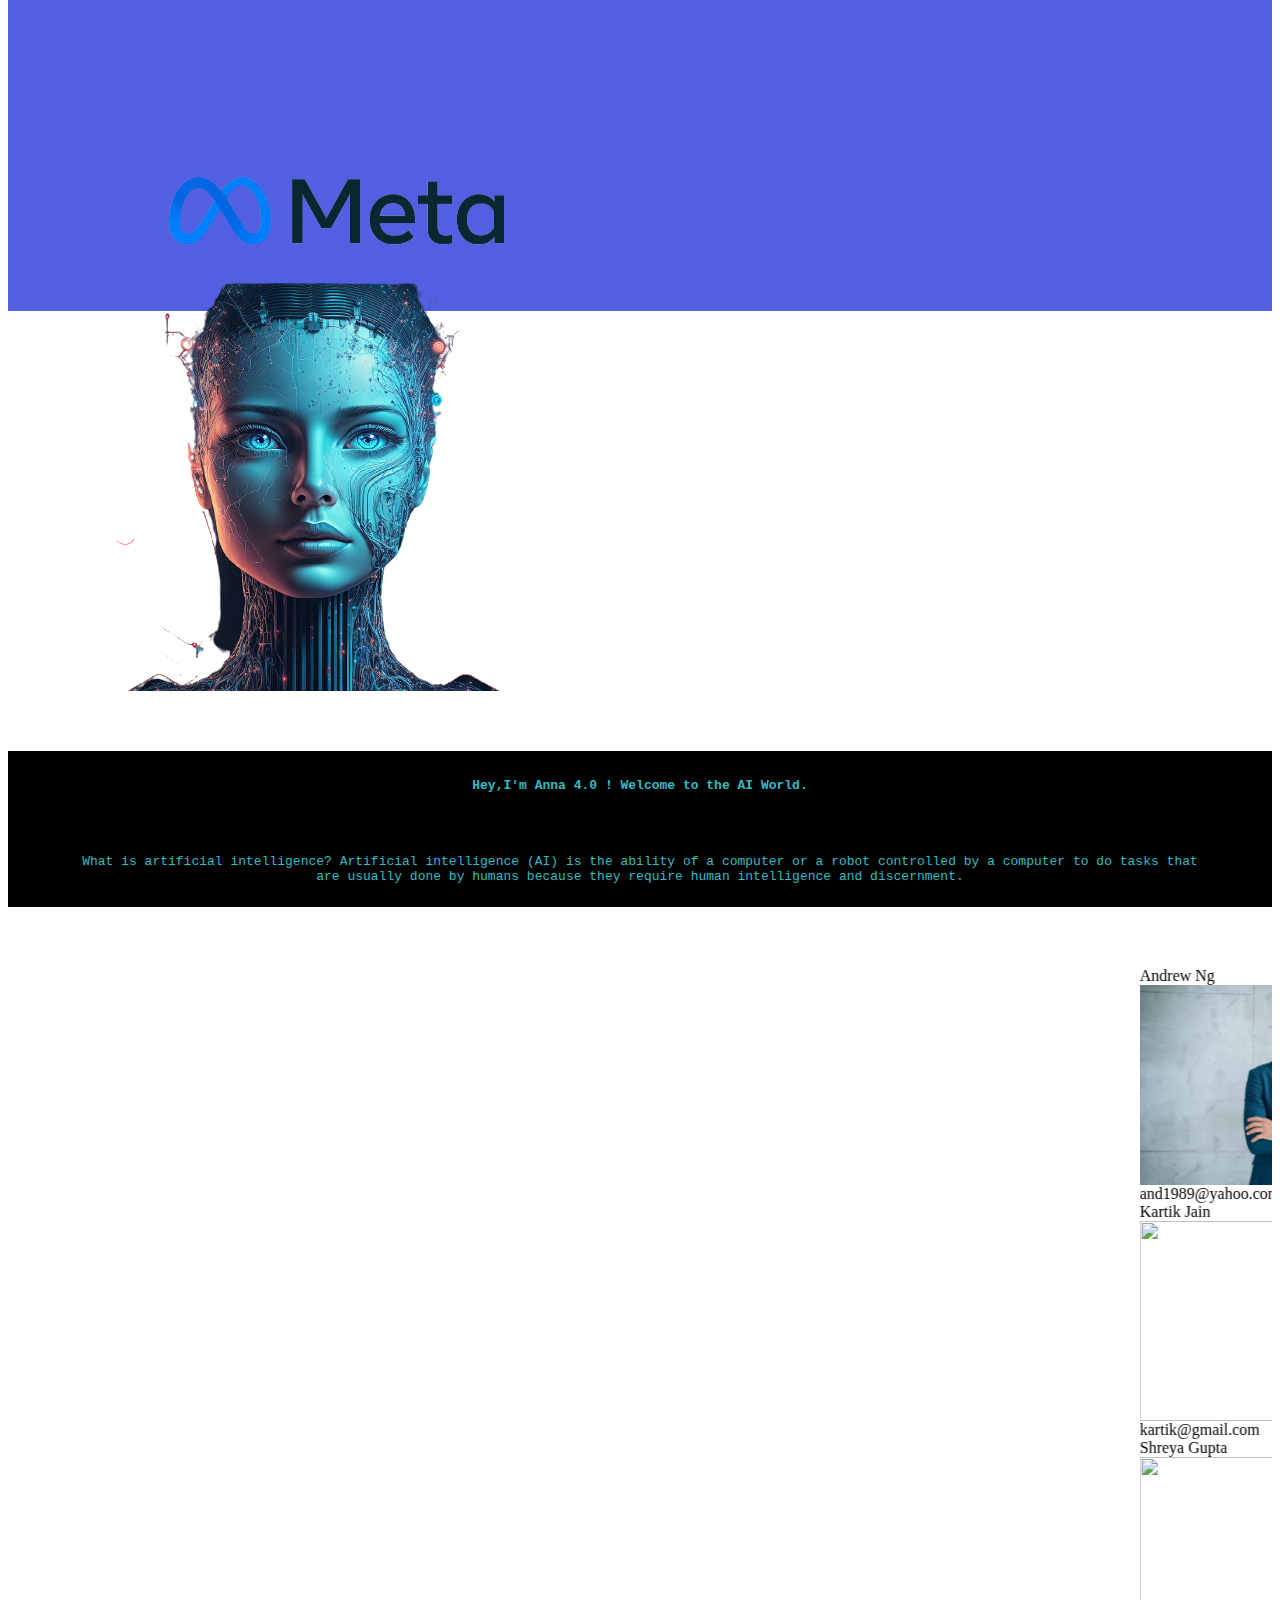
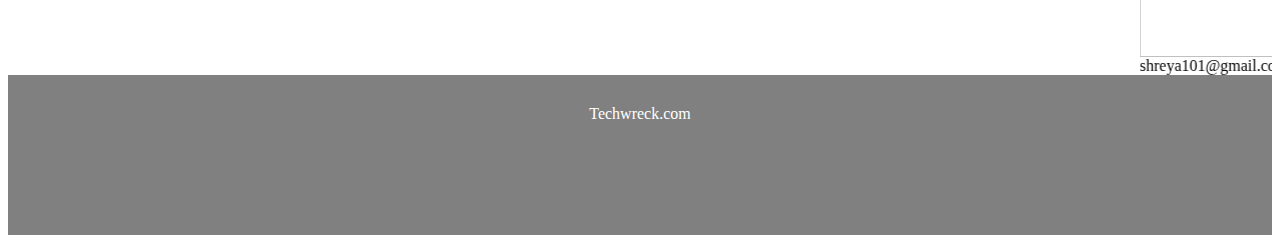
==== commit f10629e3: "comm" ====
--- a/index.html
+++ b/index.html
@@ -33,6 +33,8 @@
           <button type="button" data-bs-target="#carouselExampleIndicators" data-bs-slide-to="2" aria-label="Slide 3"></button>
         </div>
         <div class="carousel-inner">
+
+       
           <div class="carousel-item active">
             <img src="img/vrog.jpg" height="800px" class="d-block w-100" alt="...">
           </div>
@@ -131,75 +133,43 @@
       </div>
     </section>
 
-    <section class="sec3">
-        <marquee>
-      <div class="row row-cols-1 row-cols-md-3 g-4">
-     
-        <div class="col">
-          <div
-            style="background-color: black; color: #fe0000"
-            class="card h-100"
-          >
-            <img
-              height="340px"
-              src="img/mark.jpg"
-              class="card-img-top"
-              alt="..."
-            />
-            <div class="card-body">
-              <h5 class="card-title">Mark Zuckerberg</h5>
-              <p class="card-text">
-                This is a wider card with supporting text below as a natural
-                lead-in to additional content. This content is a little bit
-                longer.
-              </p>
-            </div>
-          </div>
-        </div>
-        <div class="col">
-          <div
-            style="background-color: black; color: #fe0000"
-            class="card h-100"
-          >
-            <img src="img/elon.jpg" class="card-img-top" alt="..." />
-            <div class="card-body">
-              <h5 class="card-title">Elon Musk</h5>
-              <p class="card-text">
-                This is a wider card with supporting text below as a natural
-                lead-in to additional content. This content is a little bit
-                longer.
-              </p>
-            </div>
-          </div>
-        </div>
-        <div class="col">
-          <div
-            style="background-color: black; color: #fe0000"
-            class="card h-100"
-          >
-            <img src="img/bill.jpg" class="card-img-top" alt="..." />
-            <div class="card-body">
-              <h5 class="card-title">Bill Gates</h5>
-              <p class="card-text">
-                This is a wider card with supporting text below as a natural
-                lead-in to additional content. This content is a little bit
-                longer.
-              </p>
-            </div>
-          </div>
-       
-        </div>
     
-      </div>
-    </marquee>
-    </section>
 
 
     <section class="mid">
-
+<marquee scrollamount=15>
       <div class="row">
 
+        <div class="col-4">
+            <div class="card border-success mb-3" style="max-width: 18rem;">
+                <div class="card-header bg-transparent border-success">Andrew Ng</div>
+                <div class="card-body text-success">
+                  <a  href="blog.html"><img src="img/b1.jpg" height="200px" width="260px"></a>  
+                </div>
+                <div class="card-footer bg-transparent border-success">and1989@yahoo.com</div>
+              </div>
+        </div>
+        <div class="col-4">
+            <div class="card border-success mb-3" style="max-width: 18rem;">
+                <div class="card-header bg-transparent border-success">Kartik Jain</div>
+                <div class="card-body text-success">
+                    <img height="200px" width="260px" src="https://img.freepik.com/free-photo/smiling-young-male-professional-standing-with-arms-crossed-while-making-eye-contact-against-isolated-background_662251-838.jpg?w=2000">
+                </div>
+                <div class="card-footer bg-transparent border-success">kartik@gmail.com</div>
+              </div>
+        </div>
+        <div class="col-4">
+            <div class="card border-success mb-3" style="max-width: 18rem;">
+                <div class="card-header bg-transparent border-success">Shreya Gupta</div>
+                <div class="card-body text-success">
+                  <img height="200px" width="250px"src="https://indianwomennetwork.com/wp-content/uploads/2022/02/slider-women-final-1.png">
+                  
+                </div>
+                <div class="card-footer bg-transparent border-success">shreya101@gmail.com</div>
+              </div>
+        </div>
       </div>  
+    </marquee>
 
     </section>
 
@@ -210,4 +180,8 @@
       crossorigin="anonymous"
     ></script>
   </body>
+  <footer style="height :100px; background-color: grey; padding:30px;text-align: center;color:white;">
+
+Techwreck.com
+  </footer>
 </html>
--- a/index.css
+++ b/index.css
@@ -79,8 +79,6 @@
   font-family: monospace;
 }
 
-.sec3 {
-  background-color: black;
-
+/* .sec3 {
   padding: 100px;
-}
+} */
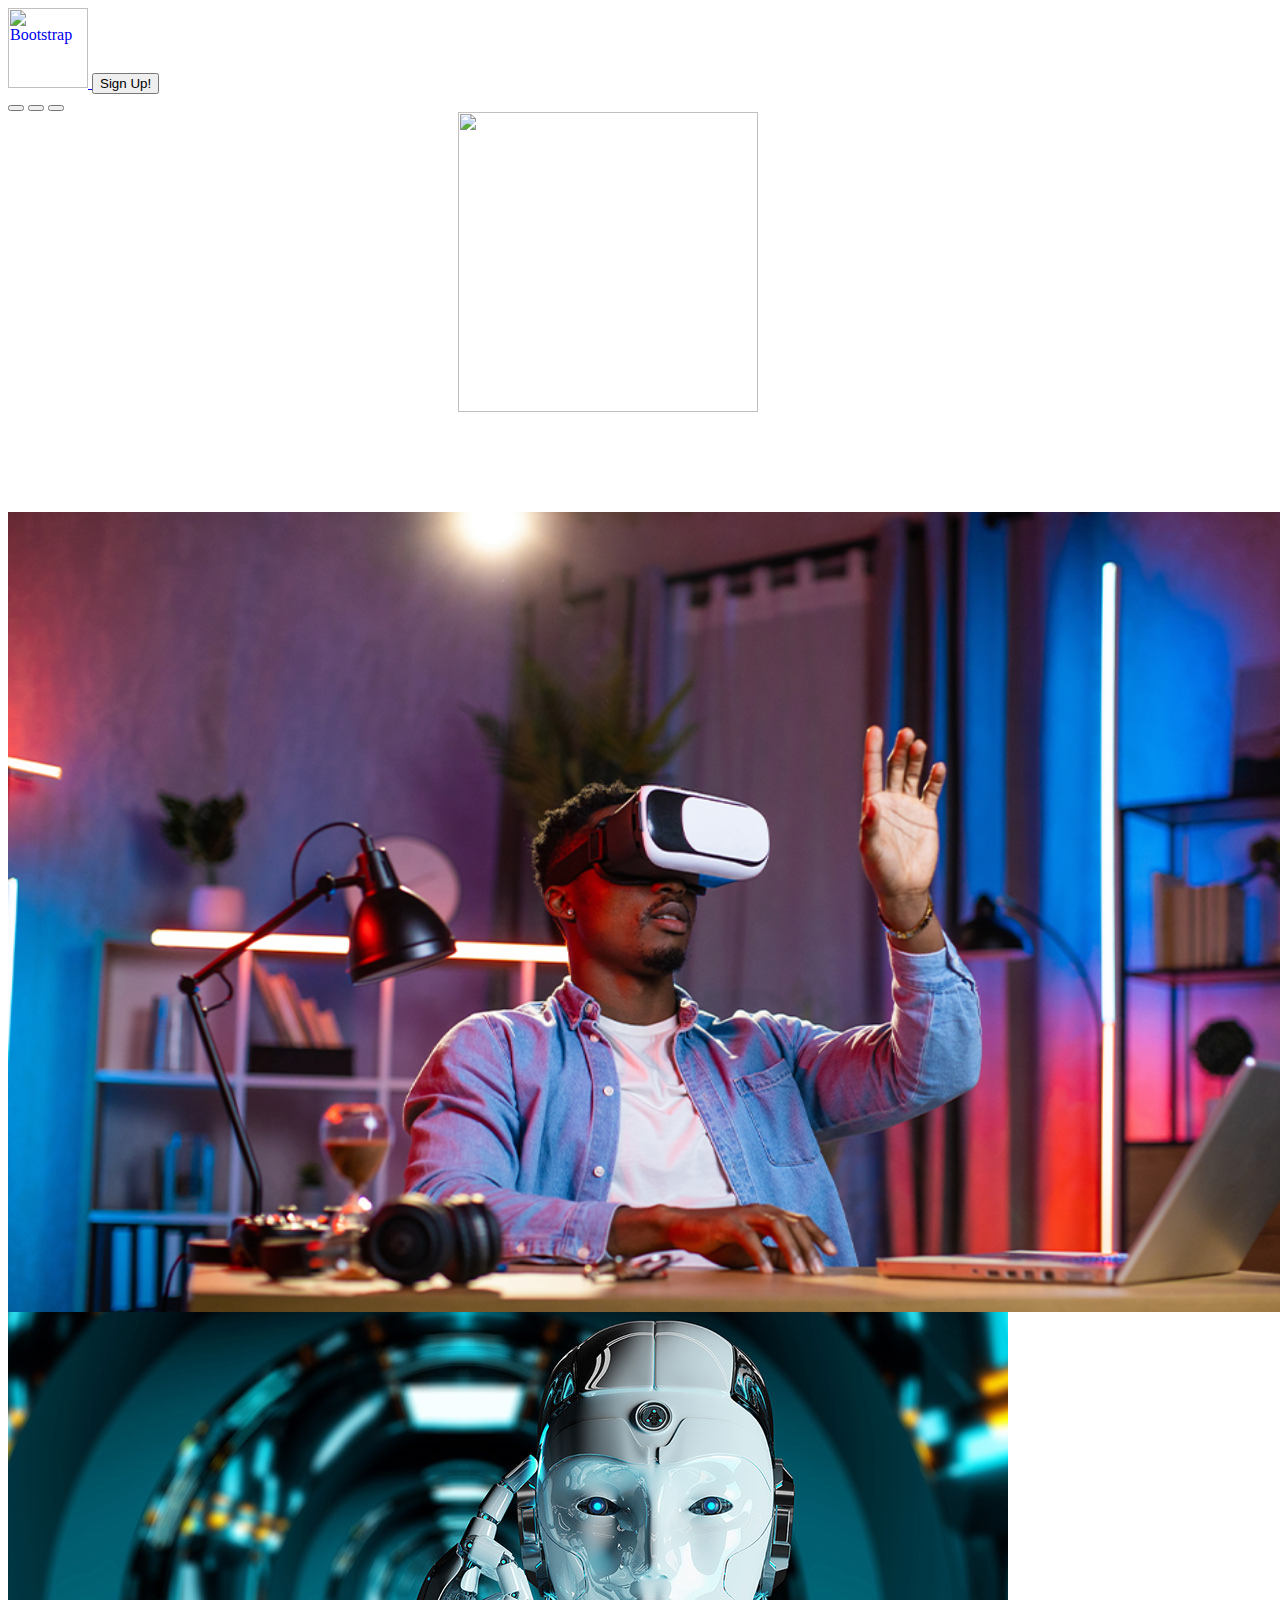
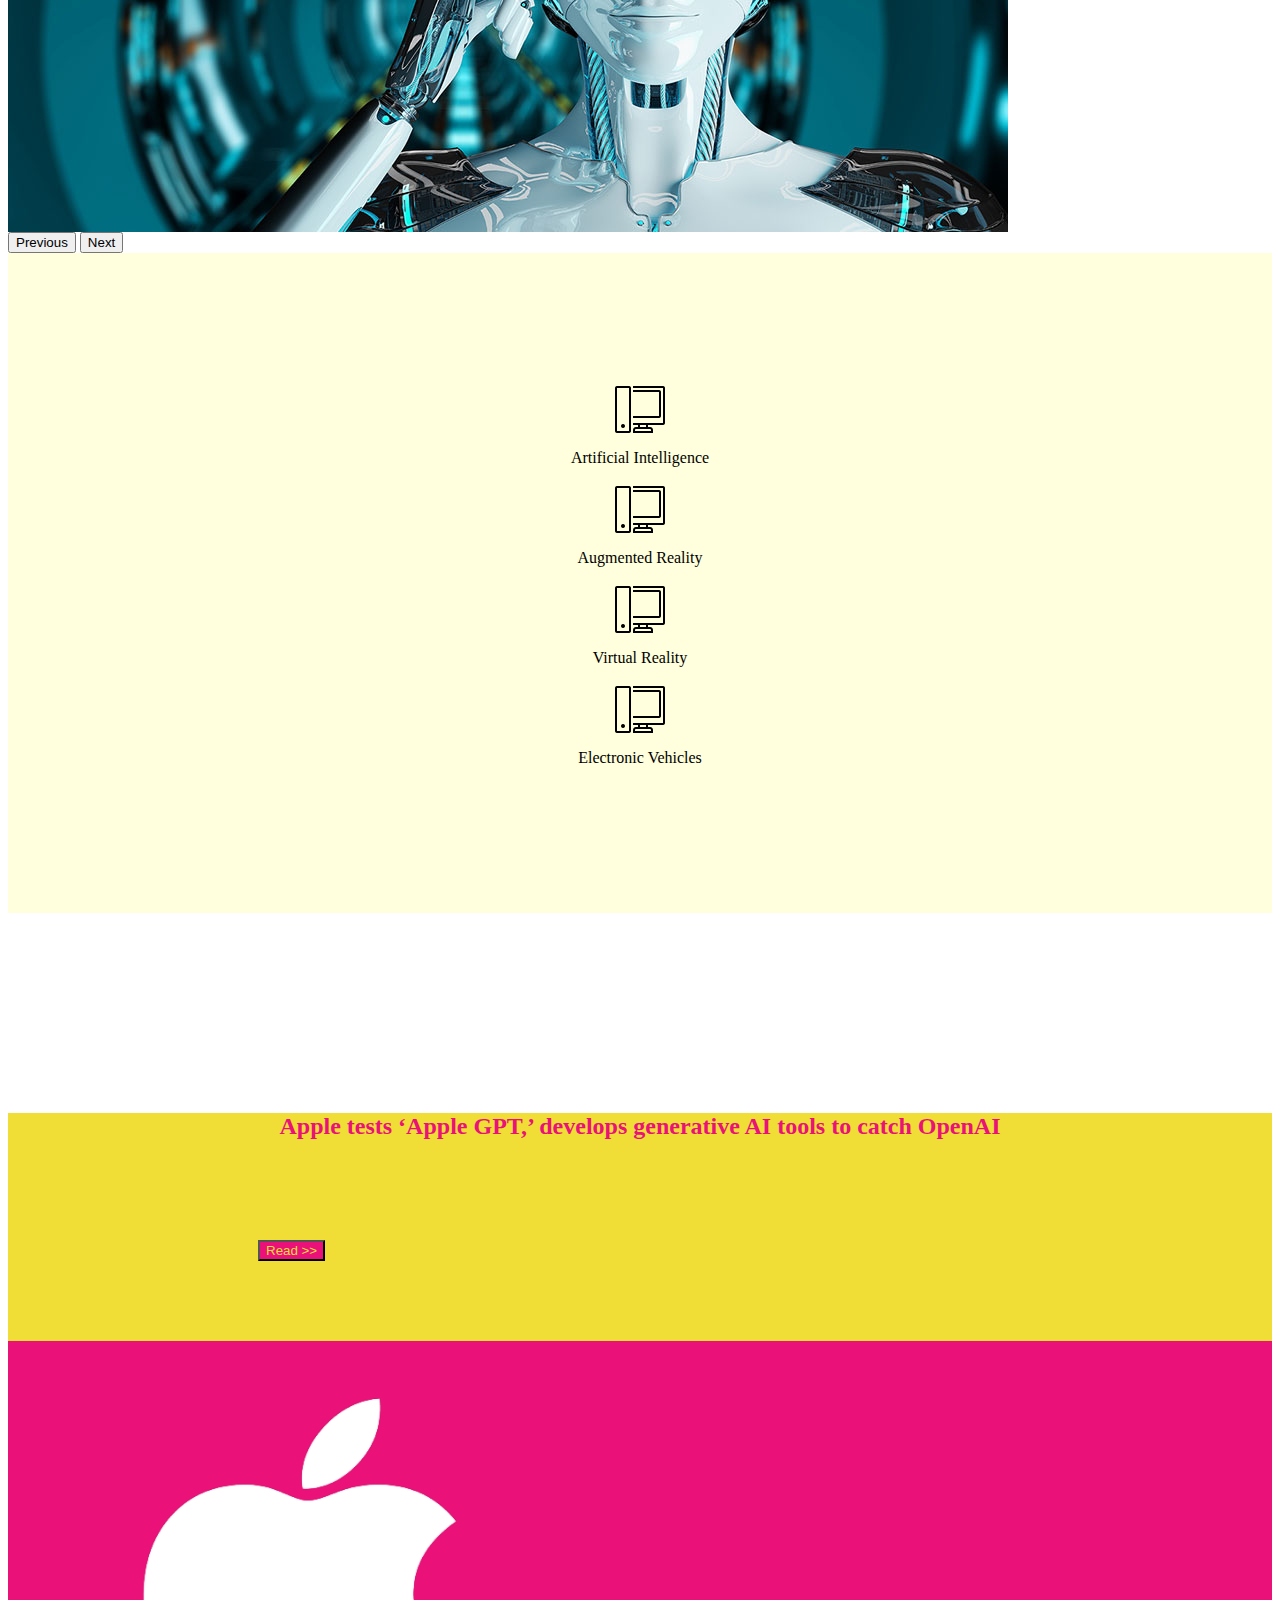
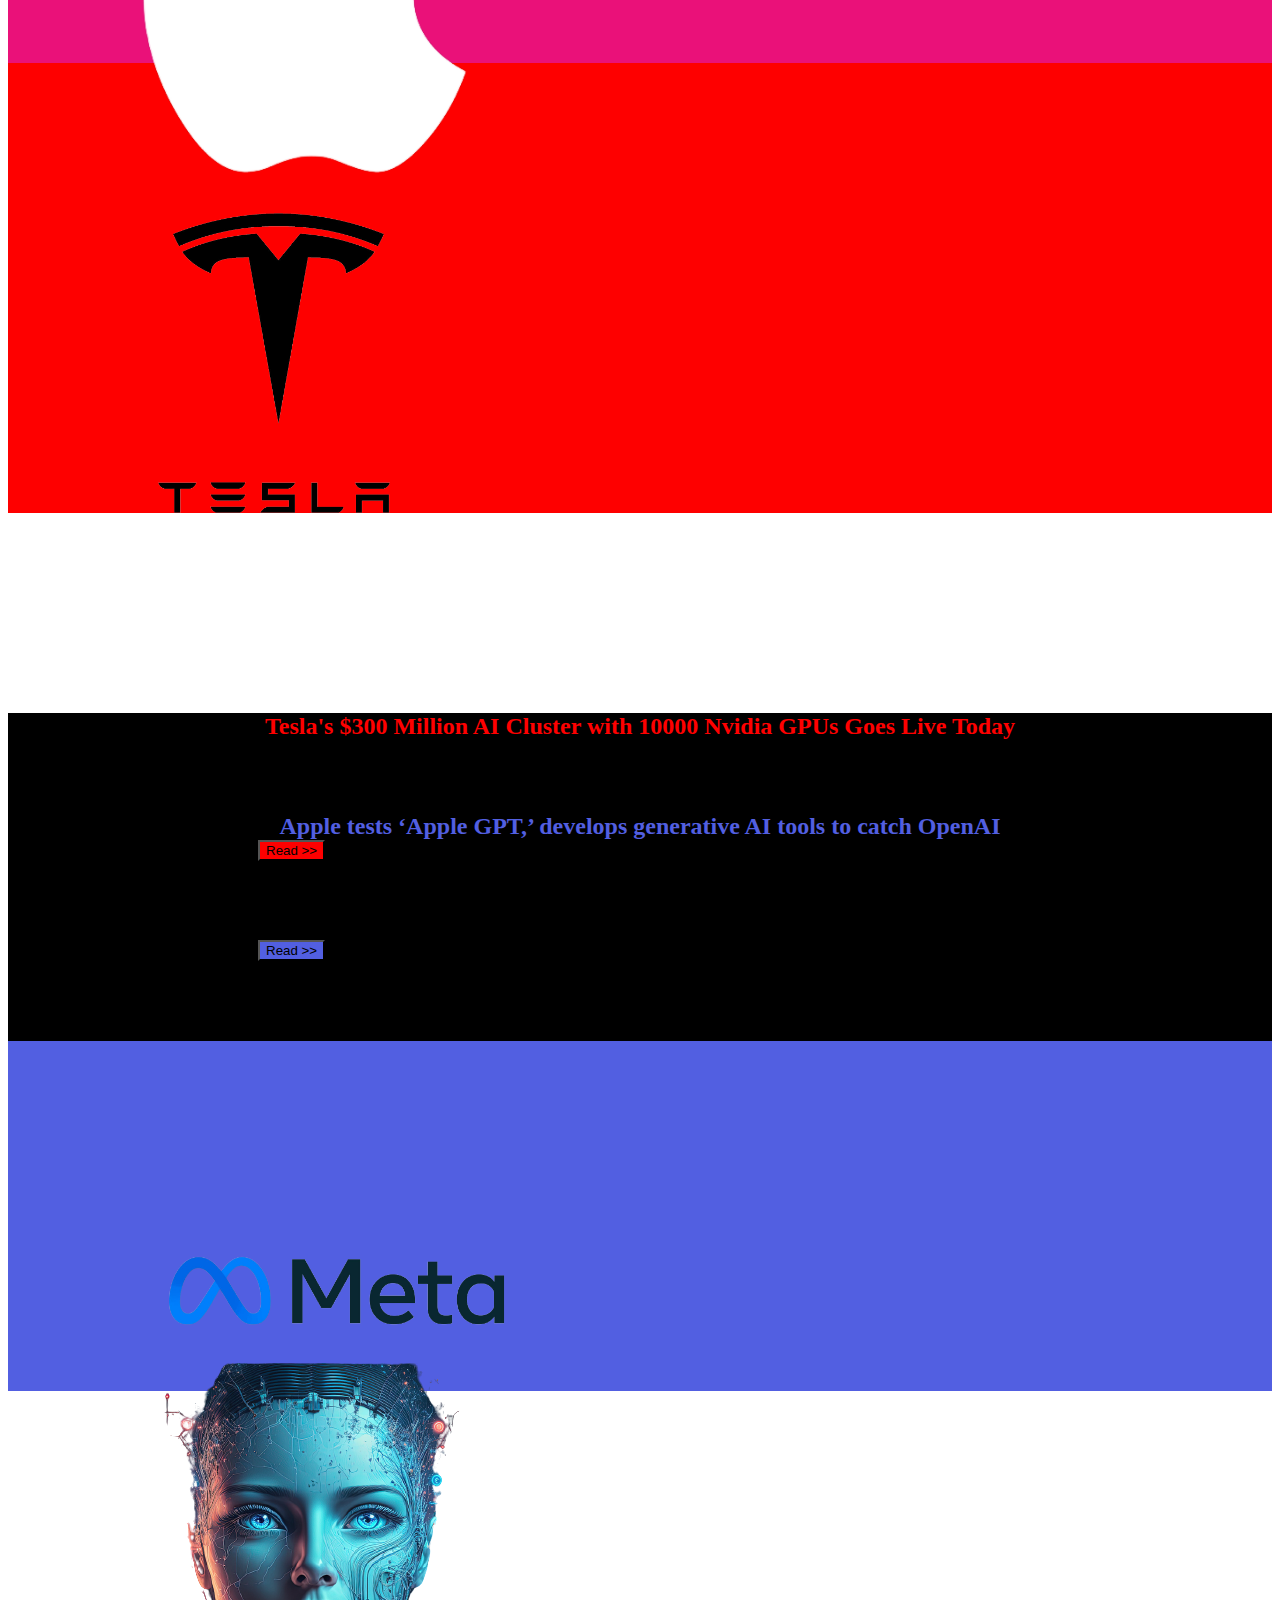
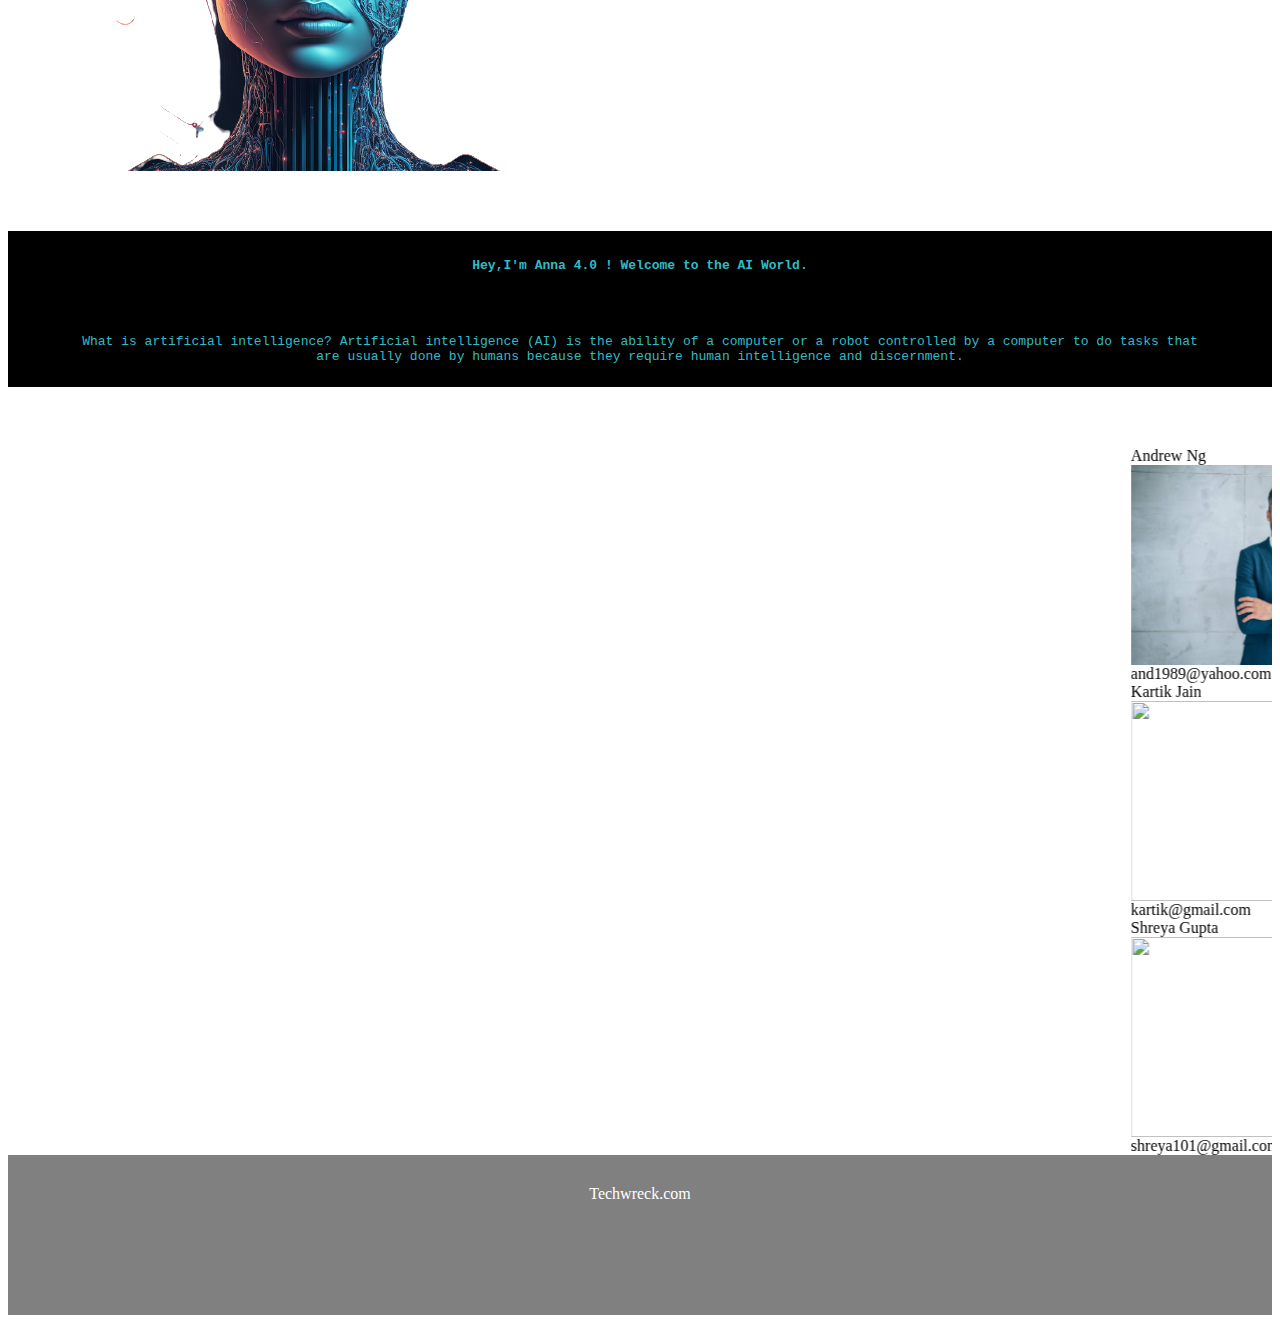
==== commit 5d035732: "final" ====
--- a/index.html
+++ b/index.html
@@ -16,7 +16,7 @@
     <nav class="navbar bg-body-tertiary">
       <div class="container">
         <a class="navbar-brand" href="#">
-          <img src="img/logo.png" alt="Bootstrap" width="80px" height="60px" />
+          <img src="img/logonew.png" alt="Bootstrap" width="80px" height="80px" />
         </a>
         <button type="button" class="btn btn-outline-dark"">Sign Up!</button>
       </div>
@@ -34,8 +34,11 @@
         </div>
         <div class="carousel-inner">
 
+            <div class="carousel-item active" style="height:400px">
+                <img style="margin-left: 450px;" src="img/logonew.png" height="300px" >
+              </div>
        
-          <div class="carousel-item active">
+          <div class="carousel-item ">
             <img src="img/vrog.jpg" height="800px" class="d-block w-100" alt="...">
           </div>
           <div class="carousel-item">
@@ -52,6 +55,21 @@
           <span class="visually-hidden">Next</span>
         </button>
       </div>
+
+
+
+    
+
+      <section style="text-align:center;background-color:#FFFFDD;padding:130px 100px;">
+        <div class="row">
+            <div class="col-3">
+            <img src="img/comp.png"> <p>Artificial Intelligence</p></div>
+            <div class="col-3"><img src="img/comp.png"><p>Augmented Reality</p></div>
+            <div class="col-3"><img src="img/comp.png"><p>Virtual Reality</p></div>
+            <div class="col-3"><img src="img/comp.png"><p>Electronic Vehicles</p></div>
+            
+        </div>
+    </section>
 
 
     <div
@@ -100,7 +118,7 @@
                 Apple tests ‘Apple GPT,’ develops generative AI tools to catch
                 OpenAI
               </h2>
-              <button type="button" class="main-1-btn btn btn-lg">
+              <button type="button" href="blog.html"class="main-1-btn btn btn-lg">
                 Read >>
               </button>
             </div>
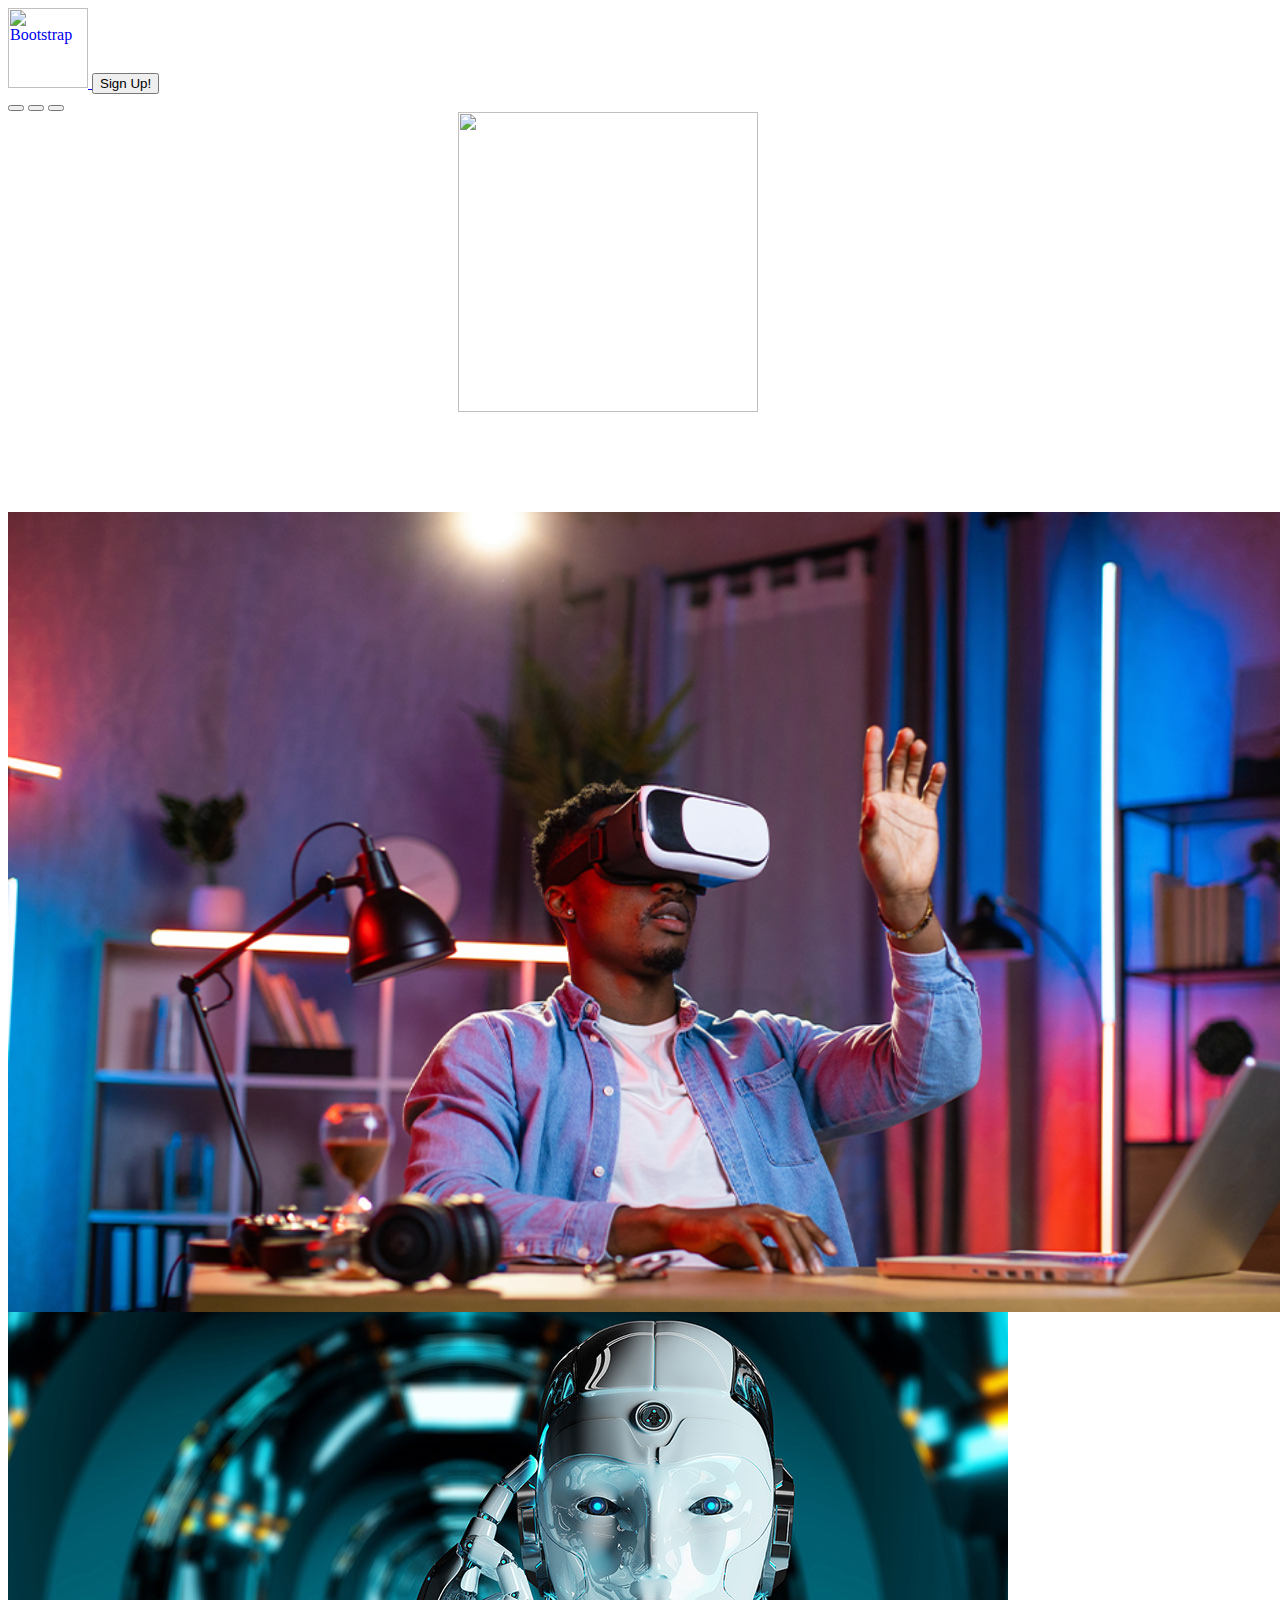
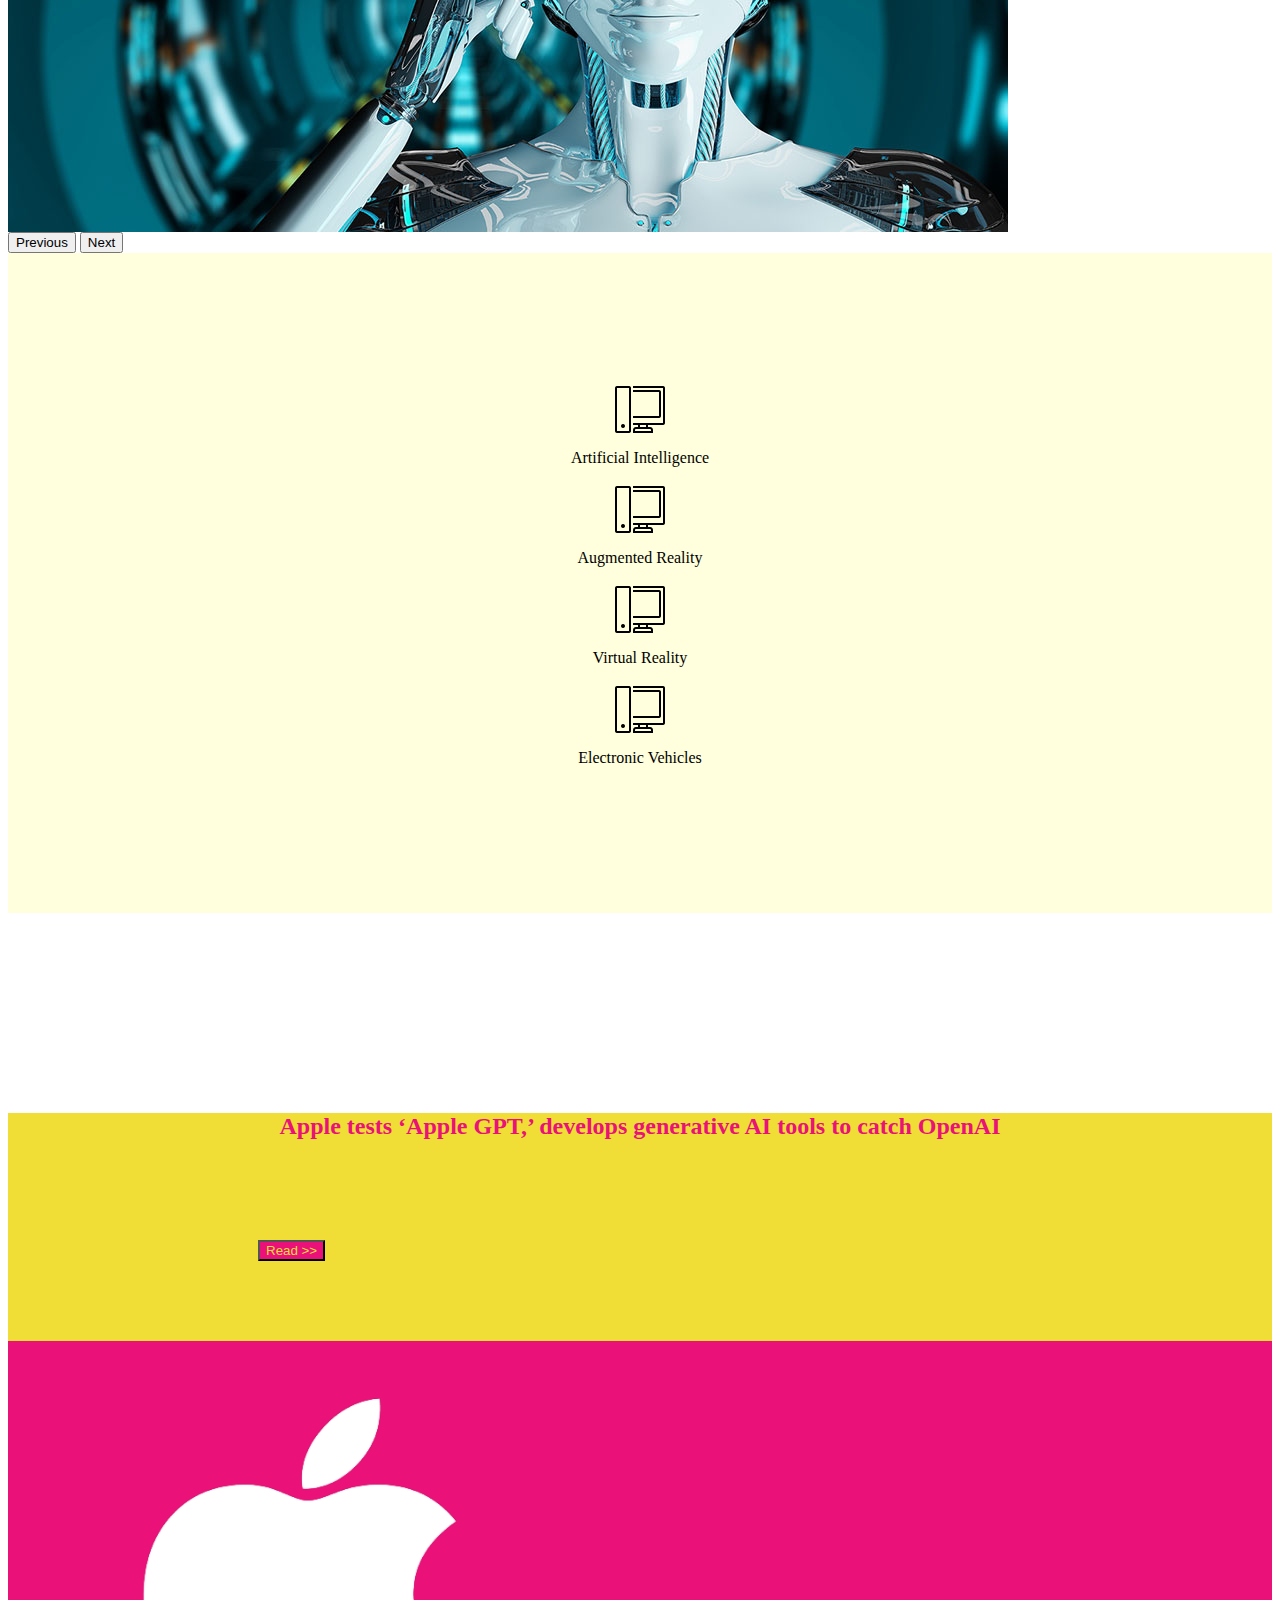
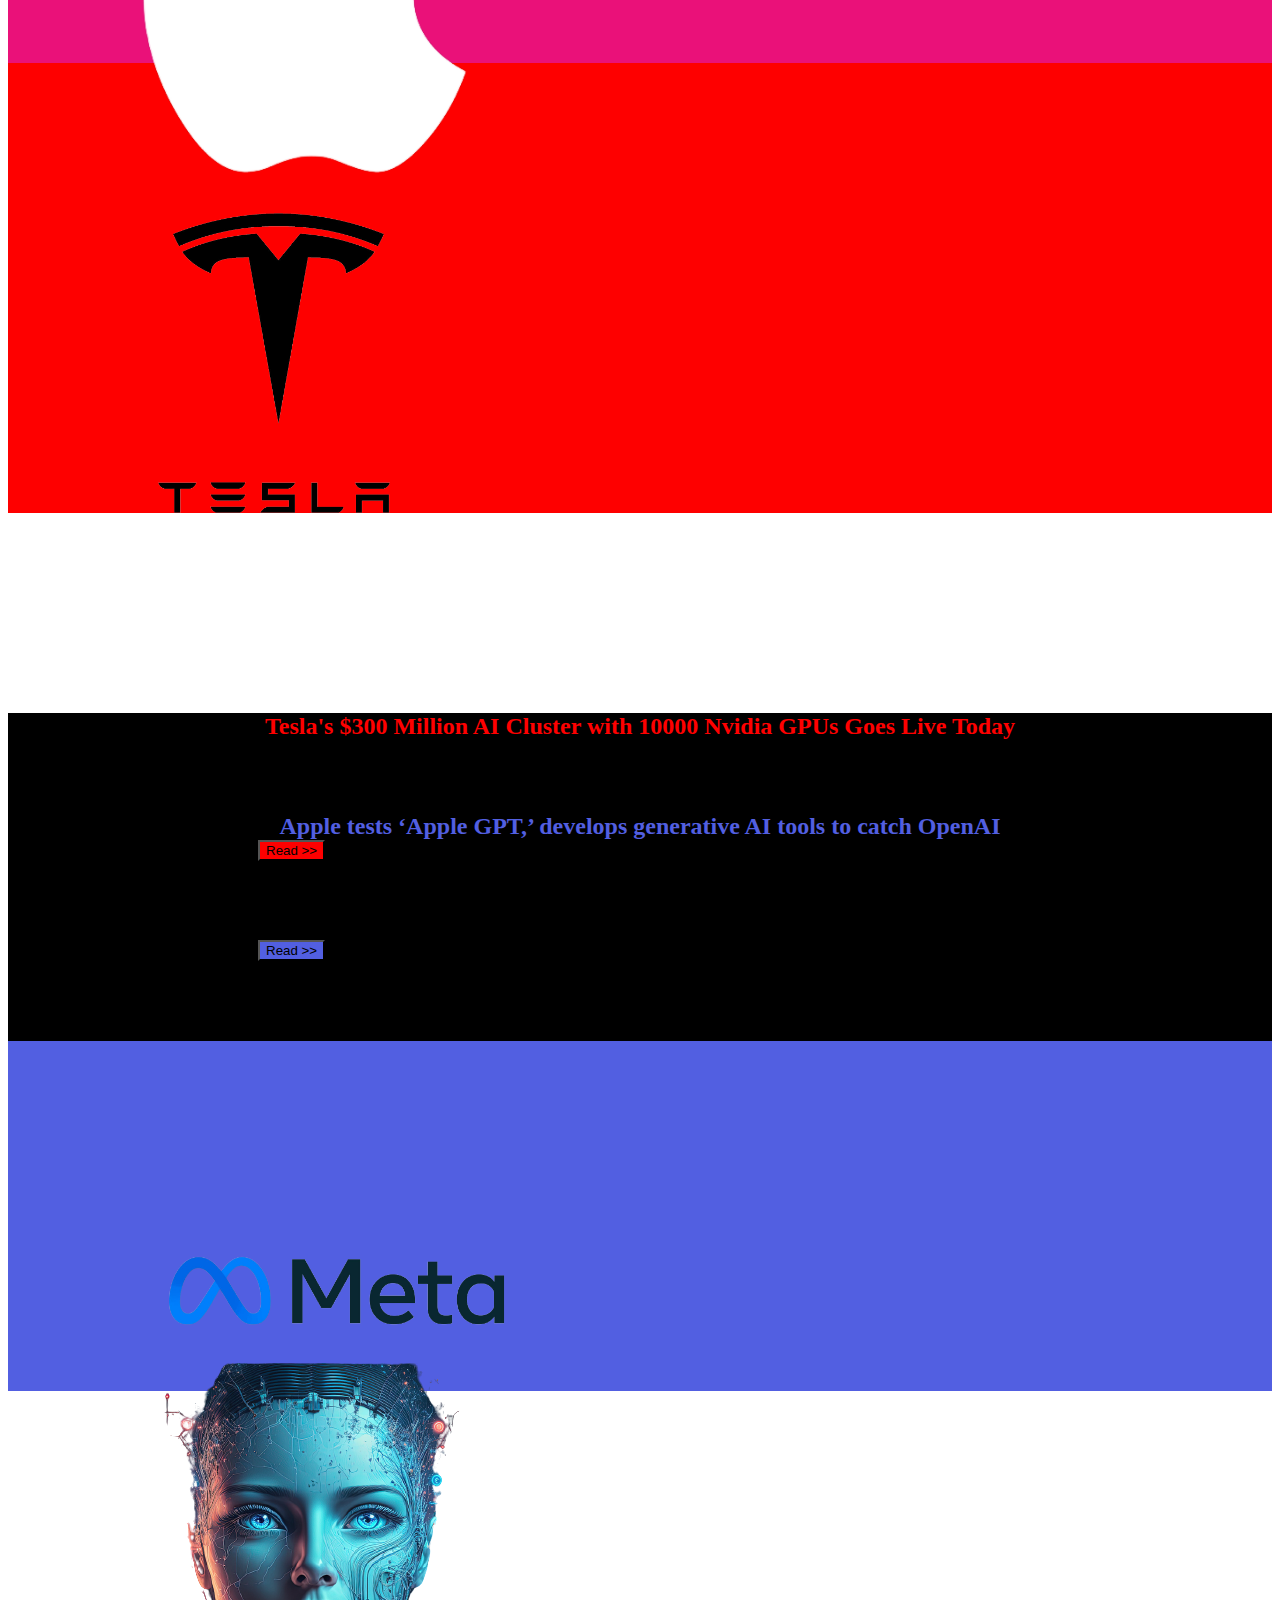
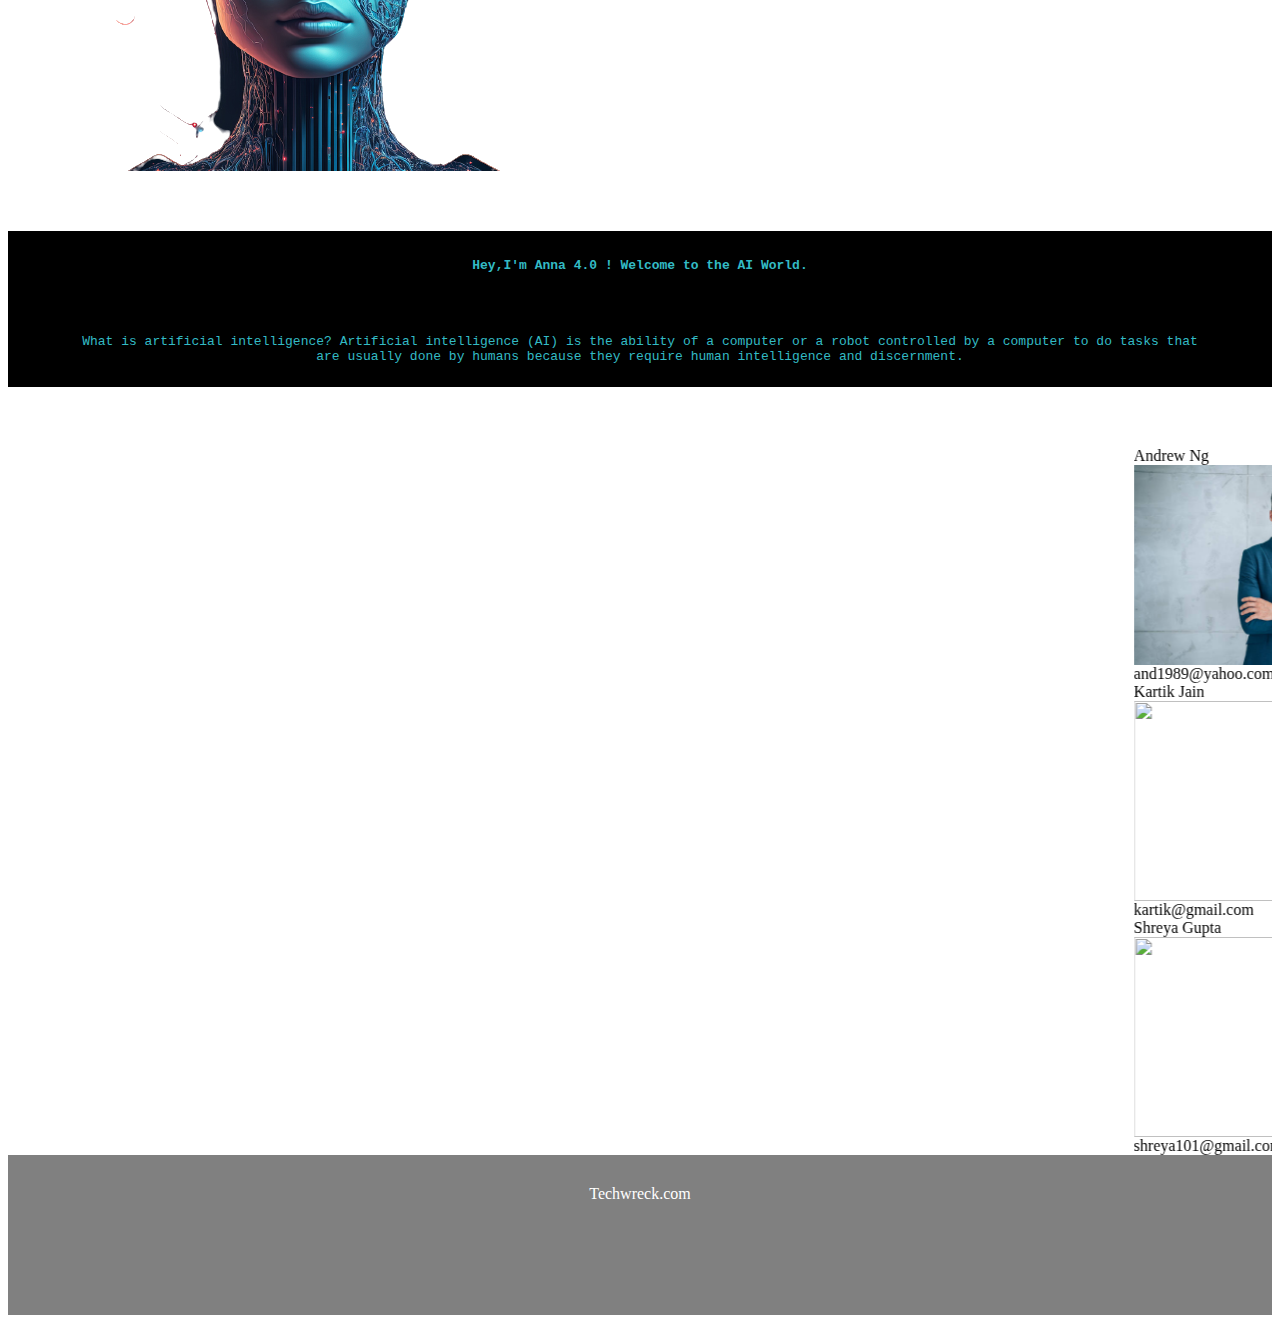
==== commit 482cd9ed: "final" ====
--- a/index.html
+++ b/index.html
@@ -12,6 +12,7 @@
       integrity="sha384-4bw+/aepP/YC94hEpVNVgiZdgIC5+VKNBQNGCHeKRQN+PtmoHDEXuppvnDJzQIu9"
       crossorigin="anonymous"
     />
+    <script src="https://kit.fontawesome.com/4085321588.js" crossorigin="anonymous"></script>
 
     <nav class="navbar bg-body-tertiary">
       <div class="container">
@@ -200,6 +201,10 @@
   </body>
   <footer style="height :100px; background-color: grey; padding:30px;text-align: center;color:white;">
 
-Techwreck.com
+Techwreck.com<BR>
+
+<i class="fa-brands fa-instagram"></i>
+<i class="fa-brands fa-twitter"></i>
+<i class="fa-brands fa-facebook"></i>
   </footer>
 </html>
